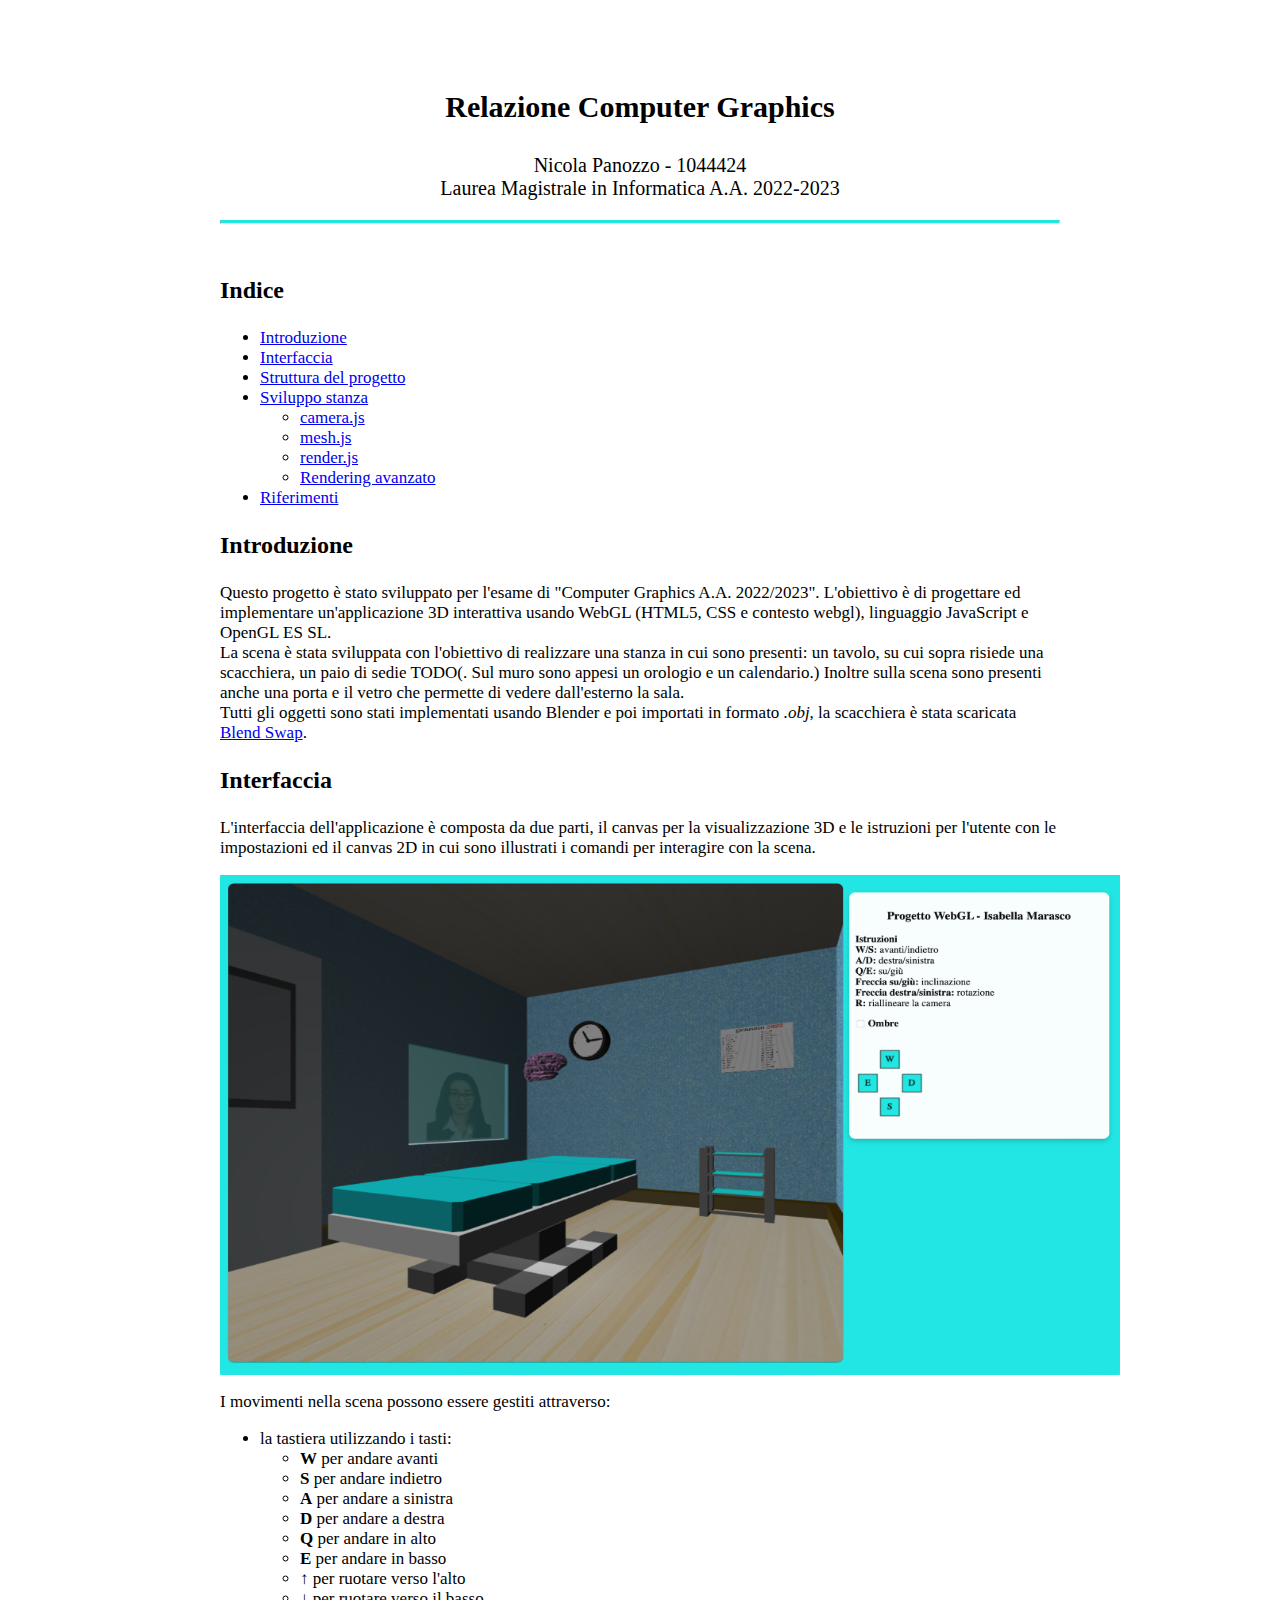
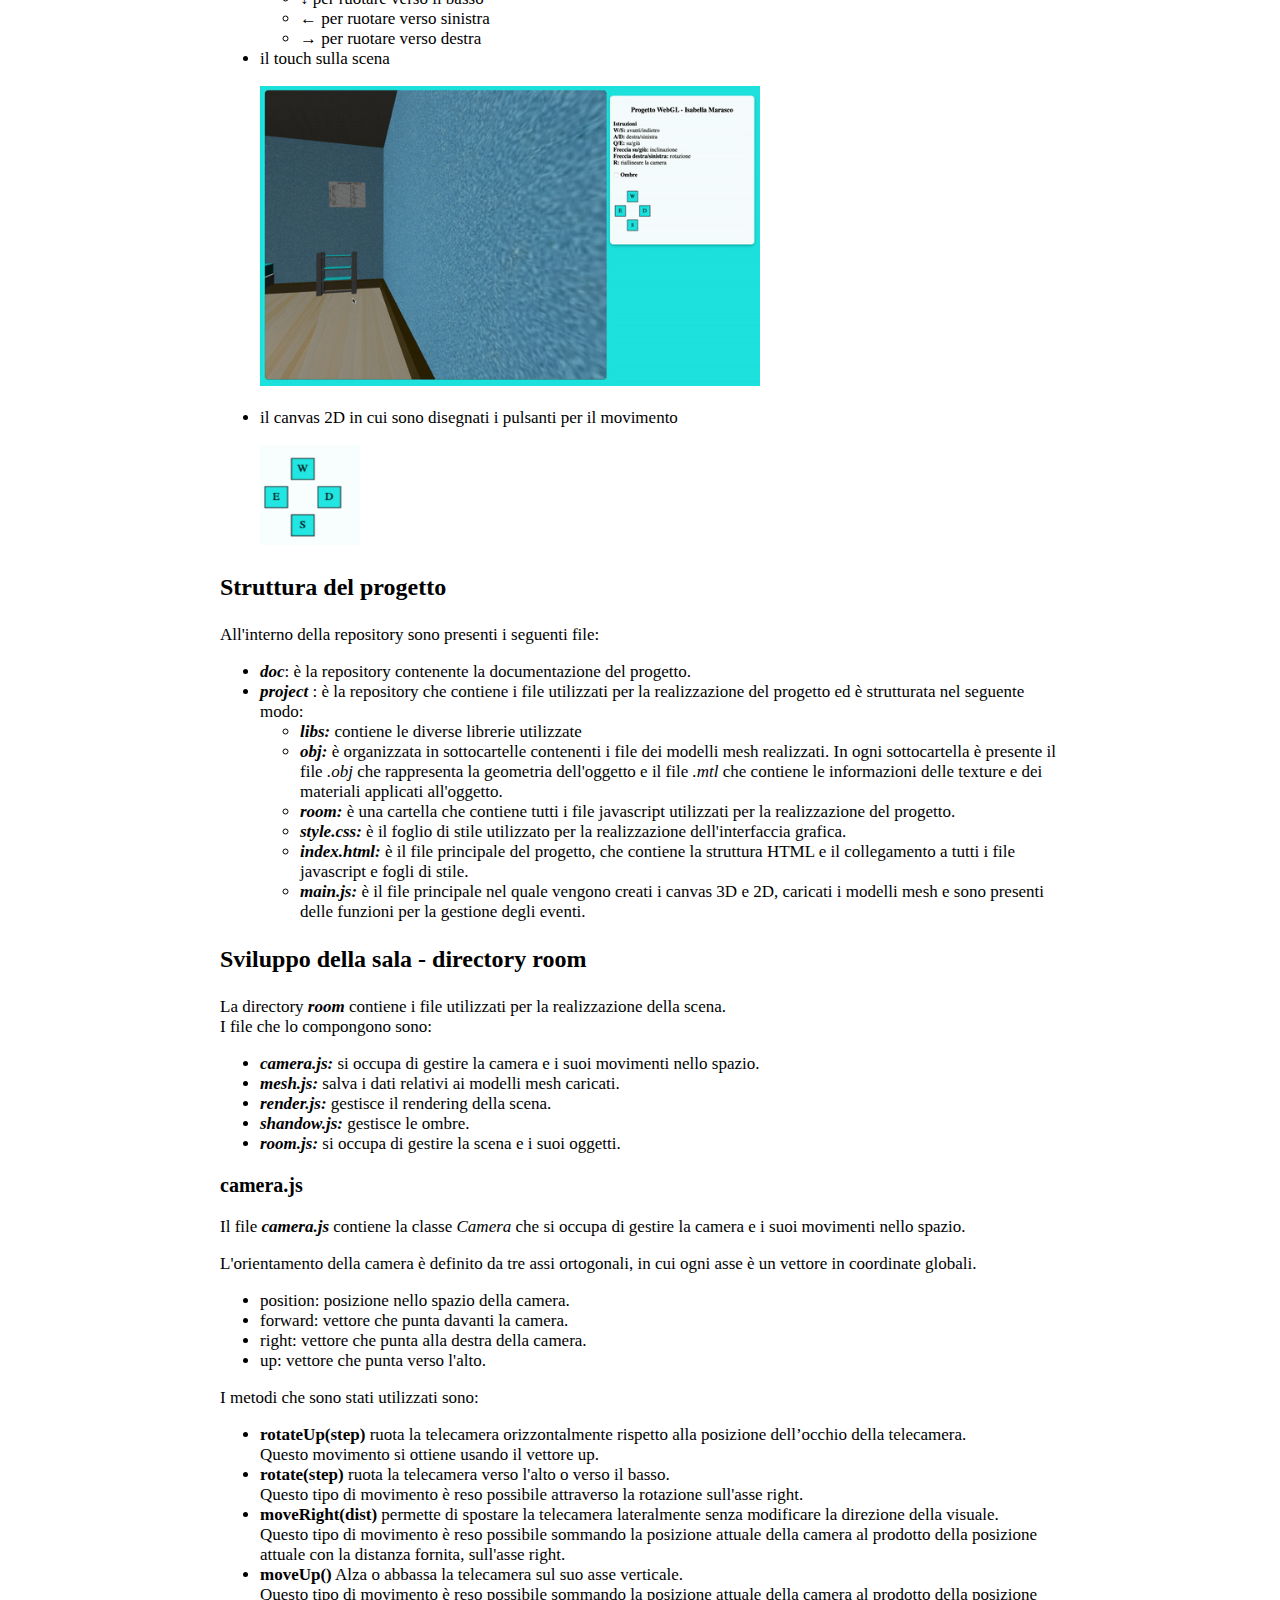
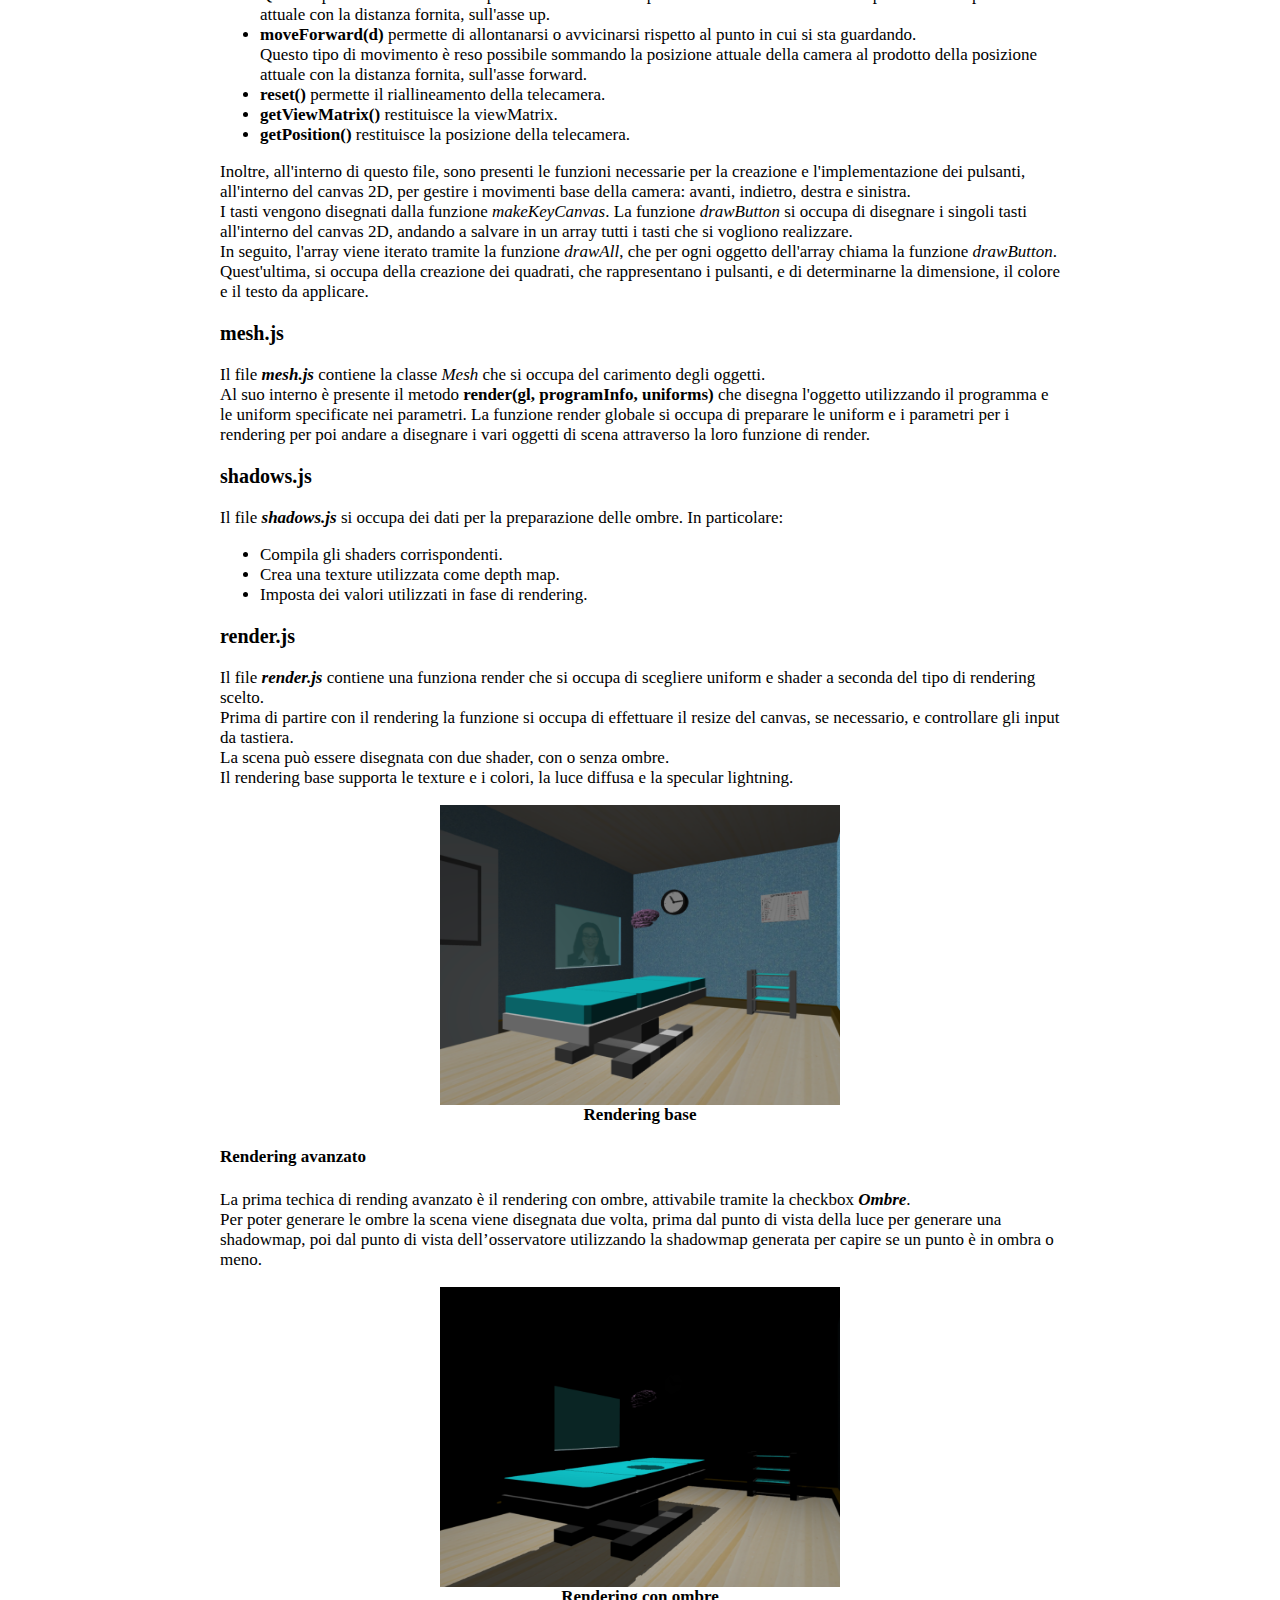
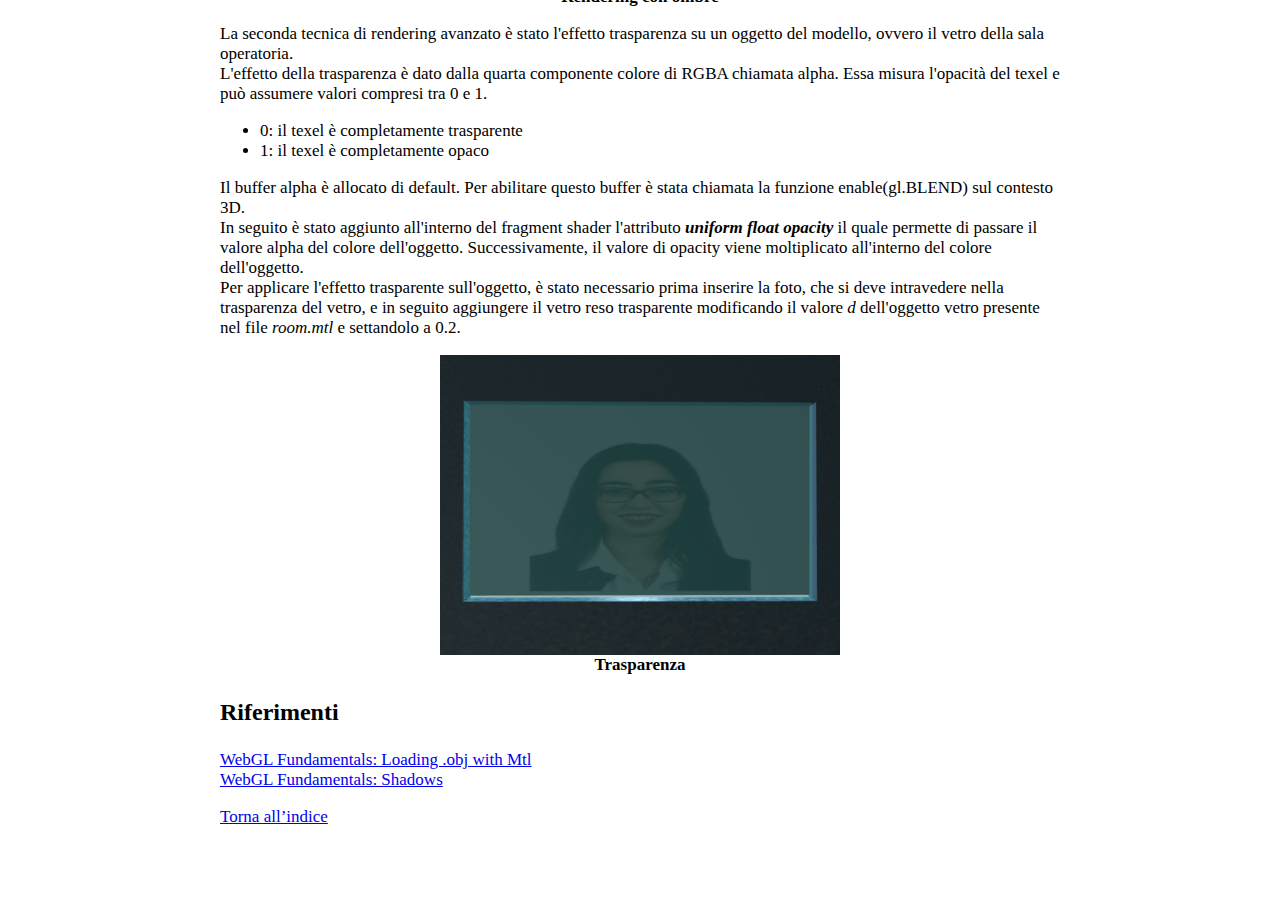
==== doc/report.html @ 311d8274 "intial commit" ====
<!DOCTYPE html> 
<html>
<head>
<meta http-equiv="Content-Type" content="text/html; charset=UTF-8">
<meta name="author" content="Nicola Panozzo" />
<link rel="stylesheet" type="text/css" href="style.css">
<title>Relazione Computer Graphics</title>
</head>
<body>  
    <p class="title">Relazione Computer Graphics</p>
    <p class="subtitle">Nicola Panozzo - 1044424 <br>
    Laurea Magistrale in Informatica A.A. 2022-2023</p>
    <hr class="solid">
    <br>
    <div>
        <p class="subsection" id="indice">Indice </p>
        <ul>
            <li><a href="#introduzione">Introduzione</a></li>
            <li> <a href="#interfaccia">Interfaccia</a></li>
            <li><a href="#struttura">Struttura del progetto</a></li>
            <li><a href="#room">Sviluppo stanza</a></li>
            <ul>
                <li><a href="#camera">camera.js </a></li>
                <li><a href="#mesh">mesh.js </a></li>
                <li><a href="#render">render.js </a></li>
                <li><a href="#rendering_avanzato">Rendering avanzato </a></li>
            </ul>
            <li><a href="#riferimenti">Riferimenti</a></li>

    </div>

    <div> 
        <p class="subsection" id="introduzione"></a>Introduzione </p>
        Questo progetto è stato sviluppato per l'esame di "Computer Graphics A.A. 2022/2023". L'obiettivo è di progettare ed implementare un'applicazione 3D interattiva usando WebGL (HTML5, CSS e contesto webgl), linguaggio JavaScript e OpenGL ES SL. <br>
        La scena è stata sviluppata con l'obiettivo di realizzare una stanza in cui sono presenti: un tavolo, su cui sopra risiede una scacchiera, un paio di sedie TODO(. Sul muro sono appesi un orologio e un calendario.) Inoltre sulla scena sono presenti anche una porta e il vetro che permette di vedere dall'esterno la sala. <br>
        Tutti gli oggetti sono stati implementati usando Blender e poi importati in formato <i>.obj</i>, la scacchiera è stata scaricata <a href="https://blendswap.com/blend/25529">Blend Swap</a>.<br>

        <p class="subsection" id="interfaccia">Interfaccia</p>
        L'interfaccia dell'applicazione è composta da due parti, il canvas per la visualizzazione 3D e le istruzioni per l'utente con le impostazioni ed il canvas 2D in cui sono illustrati i comandi per interagire con la scena. <br>

        <p><img src="img/interfaccia.png" alt="interfaccia" class="img" style="width:900px;height:500px;"></p>

        I movimenti nella scena possono essere gestiti attraverso: 
        <ul>
        <li> la tastiera utilizzando i tasti:
            <ul>
                <li><b>W</b> per andare avanti </li>
                <li> <b>S</b> per andare indietro </li>
                <li> <b>A</b> per andare a sinistra </li>
                <li> <b>D</b> per andare a destra </li>
                <li> <b>Q</b> per andare in alto </li>
                <li> <b>E</b> per andare in basso </li>
                <li> <b>↑</b> per ruotare verso l'alto </li>
                <li> <b>↓</b> per ruotare verso il basso</li>
                <li><b>←</b> per ruotare verso sinistra </li>
                <li> <b>→</b> per ruotare verso destra </li>
            </ul>
        </li>
        <li> il touch sulla scena</li>
        <p><img src="img/movimenti_touch.gif" alt="touch"  style="width:500px;height:300px;"></p>
        <li> il canvas 2D in cui sono disegnati i pulsanti per il movimento</li>
        <p><img src="img/canvas2d.png" alt="canvas2d"  style="width:100px;height:100px;"></p>
    </ul>
        <p class="subsection" id = "struttura"> Struttura del progetto </p>
        <p> All'interno della repository sono presenti i seguenti file:
        <ul>
            <li> <b> <i>doc</i></b>: è la repository contenente la documentazione del progetto. </li>
            <li> <b> <i>project</i> </b>: è la repository che contiene i file utilizzati per la realizzazione del progetto ed è strutturata nel seguente modo: 
                <ul>
                    <li> <b> <i>libs: </i> </b> contiene le diverse librerie utilizzate </li>
                    <li> <b> <i>obj: </i> </b> è organizzata in sottocartelle contenenti i file dei modelli mesh realizzati. In ogni sottocartella è presente il file <i>.obj</i> che rappresenta la geometria dell'oggetto e il file <i>.mtl</i> che contiene le informazioni delle texture e dei materiali applicati all'oggetto.</li>
                    <li> <b> <i>room:</i></b> è una cartella che contiene tutti i file javascript utilizzati per la realizzazione del progetto.</li>
                    <li> <b> <i>style.css:</i> </b> è il foglio di stile utilizzato per la realizzazione dell'interfaccia grafica. </li>
                    <li> <b> <i>index.html:</i> </b> è il file principale del progetto, che contiene la struttura HTML e il collegamento a tutti i file javascript e fogli di stile. </li>
                    <li> <b><i> main.js:</i></b> è il file principale nel quale vengono creati i canvas 3D e 2D, caricati i modelli mesh e sono presenti delle funzioni per la gestione degli eventi.</li>
                </ul>
            </li>
            </ul>
        </p>

        
        <p class="subsection" id ="room"></a>Sviluppo della sala - directory room </p>
        La directory <i> <b> room</b></i> contiene i file utilizzati per la realizzazione della scena.<br> 
        I file che lo compongono sono: 
        <ul>
        <li> <i><b>camera.js:</b></i> si occupa di gestire la camera e i suoi movimenti nello spazio. </li>
        <li> <i><b>mesh.js:</b></i> salva i dati relativi ai modelli mesh caricati.</li>
        <li> <i><b>render.js:</b></i> gestisce il rendering della scena.</li>
        <li> <i><b>shandow.js:</b></i> gestisce le ombre. </li>
        <li> <i><b>room.js:</b></i> si occupa di gestire la scena e i suoi oggetti. </li>
        
    </ul>

    <p class="subsubsection" id="camera"> camera.js</p>
    <p> Il file <i><b>camera.js</b></i> contiene la classe <i>Camera</i> che si occupa di gestire la camera e i suoi movimenti nello spazio. </p> 
    L'orientamento della camera è definito da tre assi ortogonali, in cui ogni asse è un vettore in coordinate globali. <br>
   <ul>
        <li>position: posizione nello spazio della camera.</li>
        <li>forward: vettore che punta davanti la camera.</li>
        <li>right: vettore che punta alla destra della camera.</li>
        <li>up: vettore che punta verso l'alto.</li>
   </ul>
   
   I metodi che sono stati utilizzati sono: <br>
   <ul>
   <li><b> rotateUp(step) </b>ruota la telecamera orizzontalmente rispetto alla posizione dell’occhio della telecamera.<br>Questo movimento si ottiene usando il vettore up.</li>
   <li><b>rotate(step)</b> ruota la telecamera verso l'alto o verso il basso.<br> Questo tipo di movimento è reso possibile attraverso la rotazione sull'asse right.</li>
   <li><b> moveRight(dist)</b> permette di spostare la telecamera lateralmente senza modificare la direzione della visuale. <br>
   Questo tipo di movimento è reso possibile sommando la posizione attuale della camera al prodotto della posizione attuale con la distanza fornita, sull'asse right.</li>
   <li><b> moveUp()</b> Alza o abbassa la telecamera sul suo asse verticale.<br>
   Questo tipo di movimento è reso possibile sommando la posizione attuale della camera al prodotto della posizione attuale con la distanza fornita, sull'asse up.</li>
   <li><b>moveForward(d)</b> permette di allontanarsi o avvicinarsi rispetto al punto in cui si sta guardando. <br>
   Questo tipo di movimento è reso possibile sommando la posizione attuale della camera al prodotto della posizione attuale con la distanza fornita, sull'asse forward.</li>
   <li><b>reset()</b> permette il riallineamento della telecamera.</li>
   <li><b>getViewMatrix()</b> restituisce la viewMatrix.</li>
   <li><b>getPosition()</b> restituisce la posizione della telecamera.</li>
   </ul>


   Inoltre, all'interno di questo file, sono presenti le funzioni necessarie per la creazione e l'implementazione dei pulsanti, all'interno del canvas 2D, per gestire i movimenti base della camera: avanti, indietro, destra e sinistra. <br>
   I tasti vengono disegnati dalla funzione <i>makeKeyCanvas</i>.
   La funzione <i>drawButton</i> si occupa di disegnare i singoli tasti all'interno del canvas 2D, andando a salvare in un array tutti i tasti che si vogliono realizzare. <br>
   In seguito, l'array viene iterato tramite la funzione <i>drawAll</i>, che per ogni oggetto dell'array chiama la funzione <i>drawButton</i>. Quest'ultima, si occupa della creazione dei quadrati, che rappresentano i pulsanti, e di determinarne la  dimensione, il colore e il testo da applicare. <br>

   

   <p class="subsubsection" id="mesh"> mesh.js</p>
    Il file <i><b>mesh.js</b></i> contiene la classe <i>Mesh</i> che si occupa del carimento degli oggetti. <br>
    Al suo interno è presente il metodo <b>render(gl, programInfo, uniforms)</b> che disegna l'oggetto utilizzando il programma e le uniform specificate nei parametri.
    La funzione render globale si occupa di preparare le uniform e i parametri per i rendering per poi andare a disegnare i vari oggetti di scena attraverso la loro funzione di render.

    <p class="subsubsection" id="shadows"> shadows.js</p>
    Il file <i><b>shadows.js</b></i> si occupa dei dati per la preparazione delle ombre. 
    In particolare:
    <ul>
        <li>Compila gli shaders corrispondenti. </li>
        <li>Crea una texture utilizzata come depth map.</li>
        <li>Imposta dei valori utilizzati in fase di rendering.</li>
    </ul>

    <p class="subsubsection" id="render"> render.js</p>
    Il file <i><b>render.js</b></i> contiene una funziona render che si occupa di scegliere uniform e shader a seconda del tipo di rendering scelto. <br>
    Prima di partire con il rendering la funzione si occupa di effettuare il resize del canvas, se necessario, e controllare gli input da tastiera. <br>
    La scena può essere disegnata con due shader, con o senza ombre. <br>
    Il rendering base supporta le texture e i colori, la luce diffusa e la specular lightning. <br>
    <p class="img"><img src="img/rendering_base.png" alt="rendering_base" style="width:400px;height:300px;" class="img"> <b>Rendering base</b></p>

    <h4 id="rendering_avanzato">Rendering avanzato </h4>
    La prima techica di rending avanzato è il rendering con ombre, attivabile tramite la checkbox <i><b>Ombre</b></i>. <br>
    Per poter generare le ombre la scena viene disegnata due volta, prima dal punto di vista della luce per generare una shadowmap, poi dal punto di vista dell’osservatore utilizzando la shadowmap generata per capire se un punto è in ombra o meno.
    <br>
    <p class="img"><img src="img/rendering_ombre.png" alt="rendering_base" style="width:400px;height:300px;" class="img"> <b>Rendering con ombre</b></p>

    La seconda tecnica di rendering avanzato è stato l'effetto trasparenza su un oggetto del modello, ovvero il vetro della sala operatoria. <br>
    L'effetto della trasparenza è dato dalla quarta componente colore di RGBA chiamata alpha. Essa misura l'opacità del texel e può assumere valori compresi tra 0 e 1.
    <ul>
    <li>0: il texel è completamente trasparente</li>
    <li>1: il texel è completamente opaco</li>
    </ul>
    Il buffer alpha è allocato di default. Per abilitare questo buffer è stata chiamata la funzione enable(gl.BLEND) sul contesto 3D. <br>
    In seguito è stato aggiunto all'interno del fragment shader l'attributo <i><b>uniform float opacity</b></i> il quale permette di passare il valore alpha del colore dell'oggetto. Successivamente, il valore di opacity viene moltiplicato all'interno del colore dell'oggetto. <br>
    Per applicare l'effetto trasparente sull'oggetto, è stato necessario prima inserire la foto, che si deve intravedere nella trasparenza del vetro, e in seguito aggiungere il vetro reso trasparente modificando il valore <i>d</i> dell'oggetto vetro presente nel file <i>room.mtl</i> e settandolo a 0.2.

    <p class="img"><img src="img/trasparenza.png" alt="trasparenza" style="width:400px;height:300px;" class="img"> <b>Trasparenza</b></p>
  
<p class="subsection" id="riferimenti"></a>Riferimenti </p>
<a href="https://webglfundamentals.org/webgl/lessons/webgl-load-obj-w-mtl.html">WebGL Fundamentals: Loading .obj with Mtl</a>
<br>
<a href="https://webglfundamentals.org/webgl/lessons/webgl-shadows.html">WebGL Fundamentals: Shadows</a>

<p><a href="#indice">Torna all’indice</a></p>

</div>
</body>

</html>
---- doc/style.css ----
/* title css center and h1 */
body{
    margin-top: 90px;
    margin-bottom: 90px;
    margin-right: 220px;
    margin-left: 220px;
    font-size: 17px;
}

.title{
    text-align: center;
    font-size: 30px;
    font-weight: bold;
}

.subtitle{
    text-align: center;
    font-size: 20px;
}

.subsection{
    text-align:left;
    font-size: 24px;
    font-weight: bold;
}

.subsubsection{
    text-align:left;
    font-size: 20px;
    font-weight: bold;
}

hr.solid {
    border-top: 3px solid #21e6e3;
  }

.img{
    margin-left: auto;
    margin-right: auto;
    display: block;
    text-align: center;
}
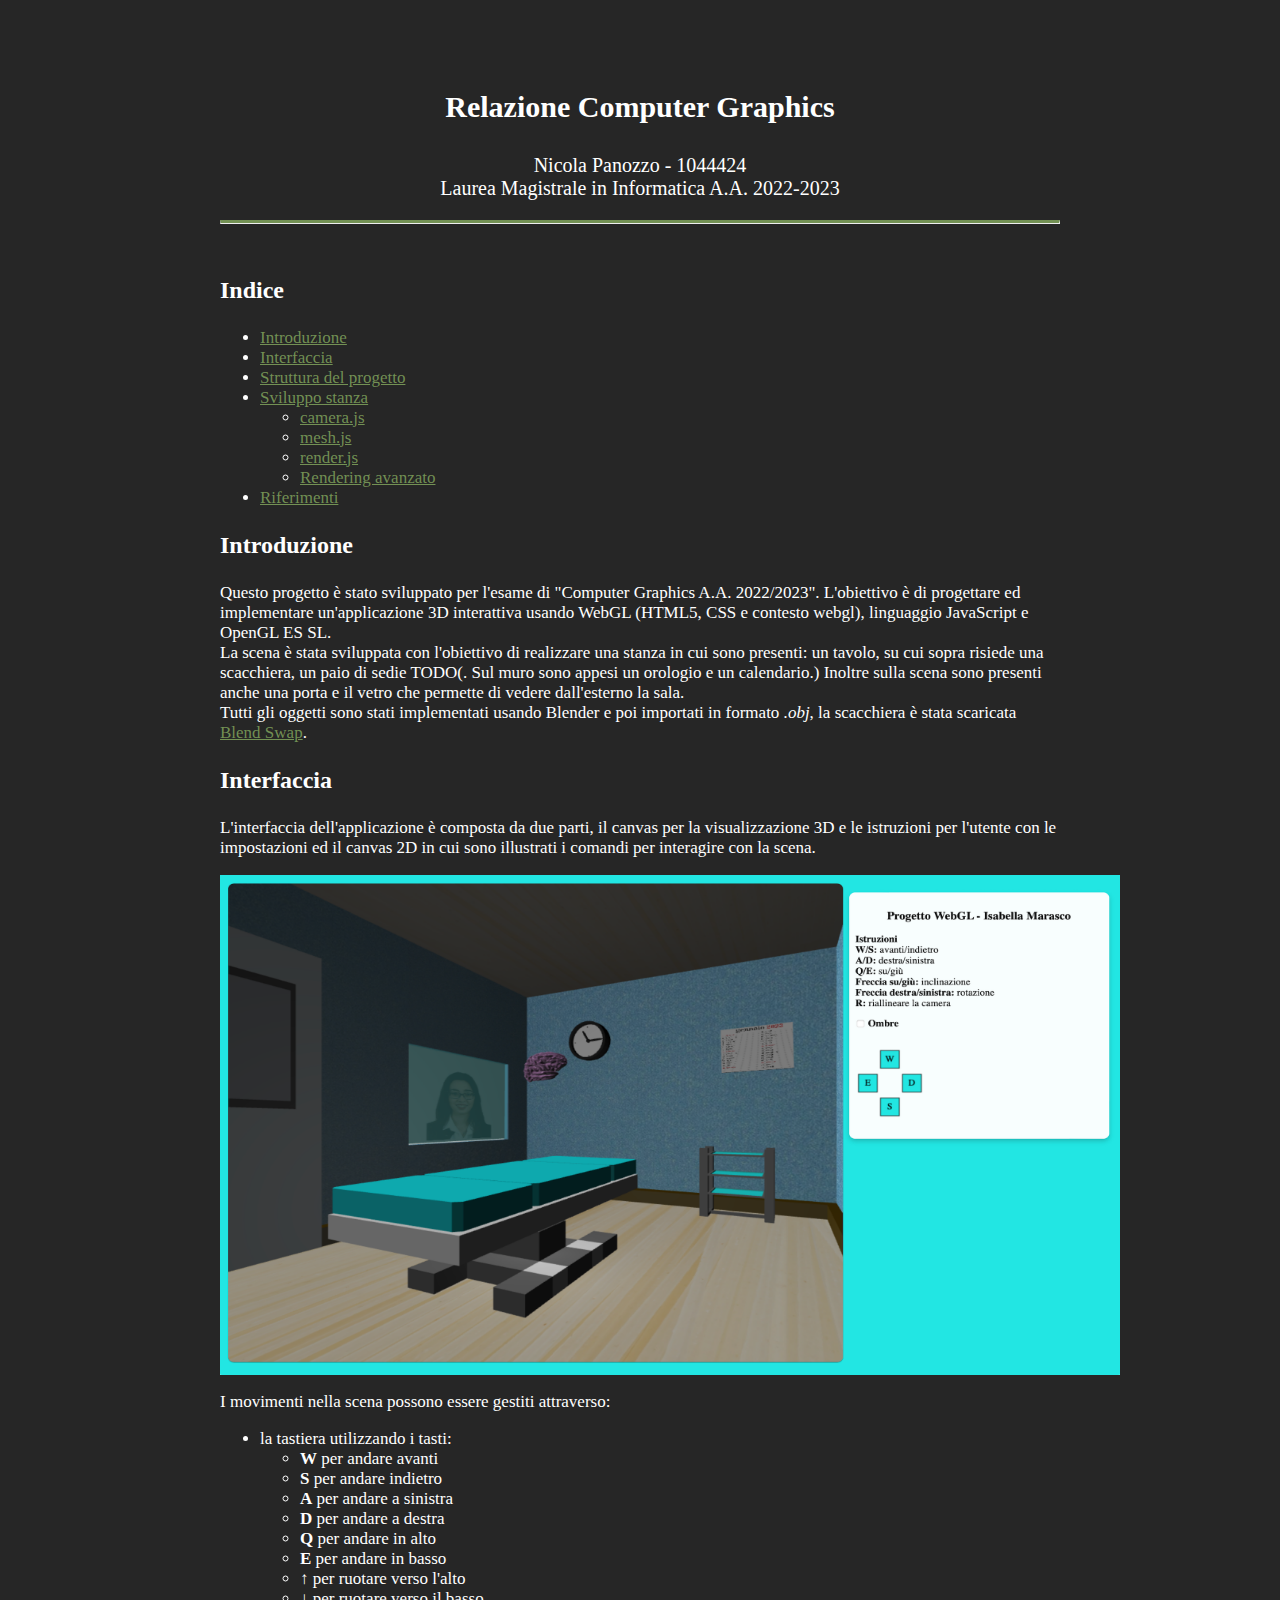
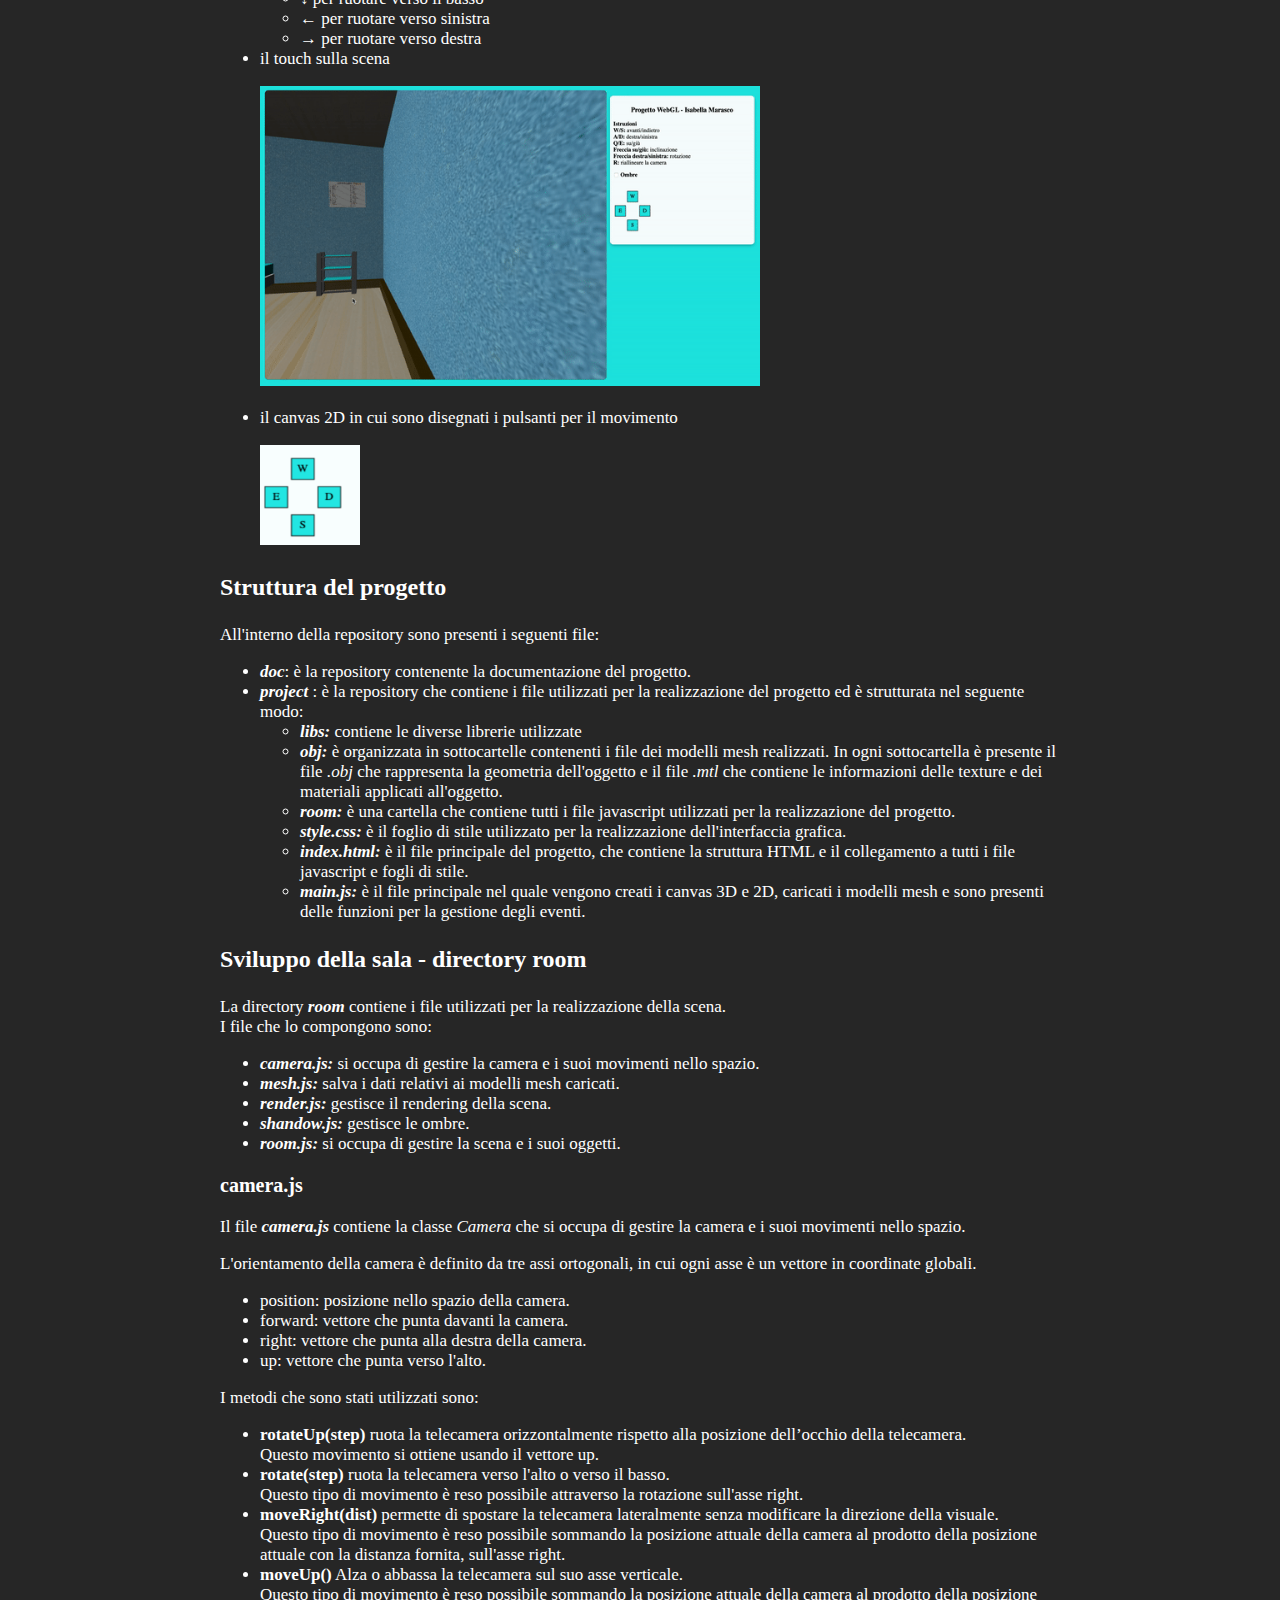
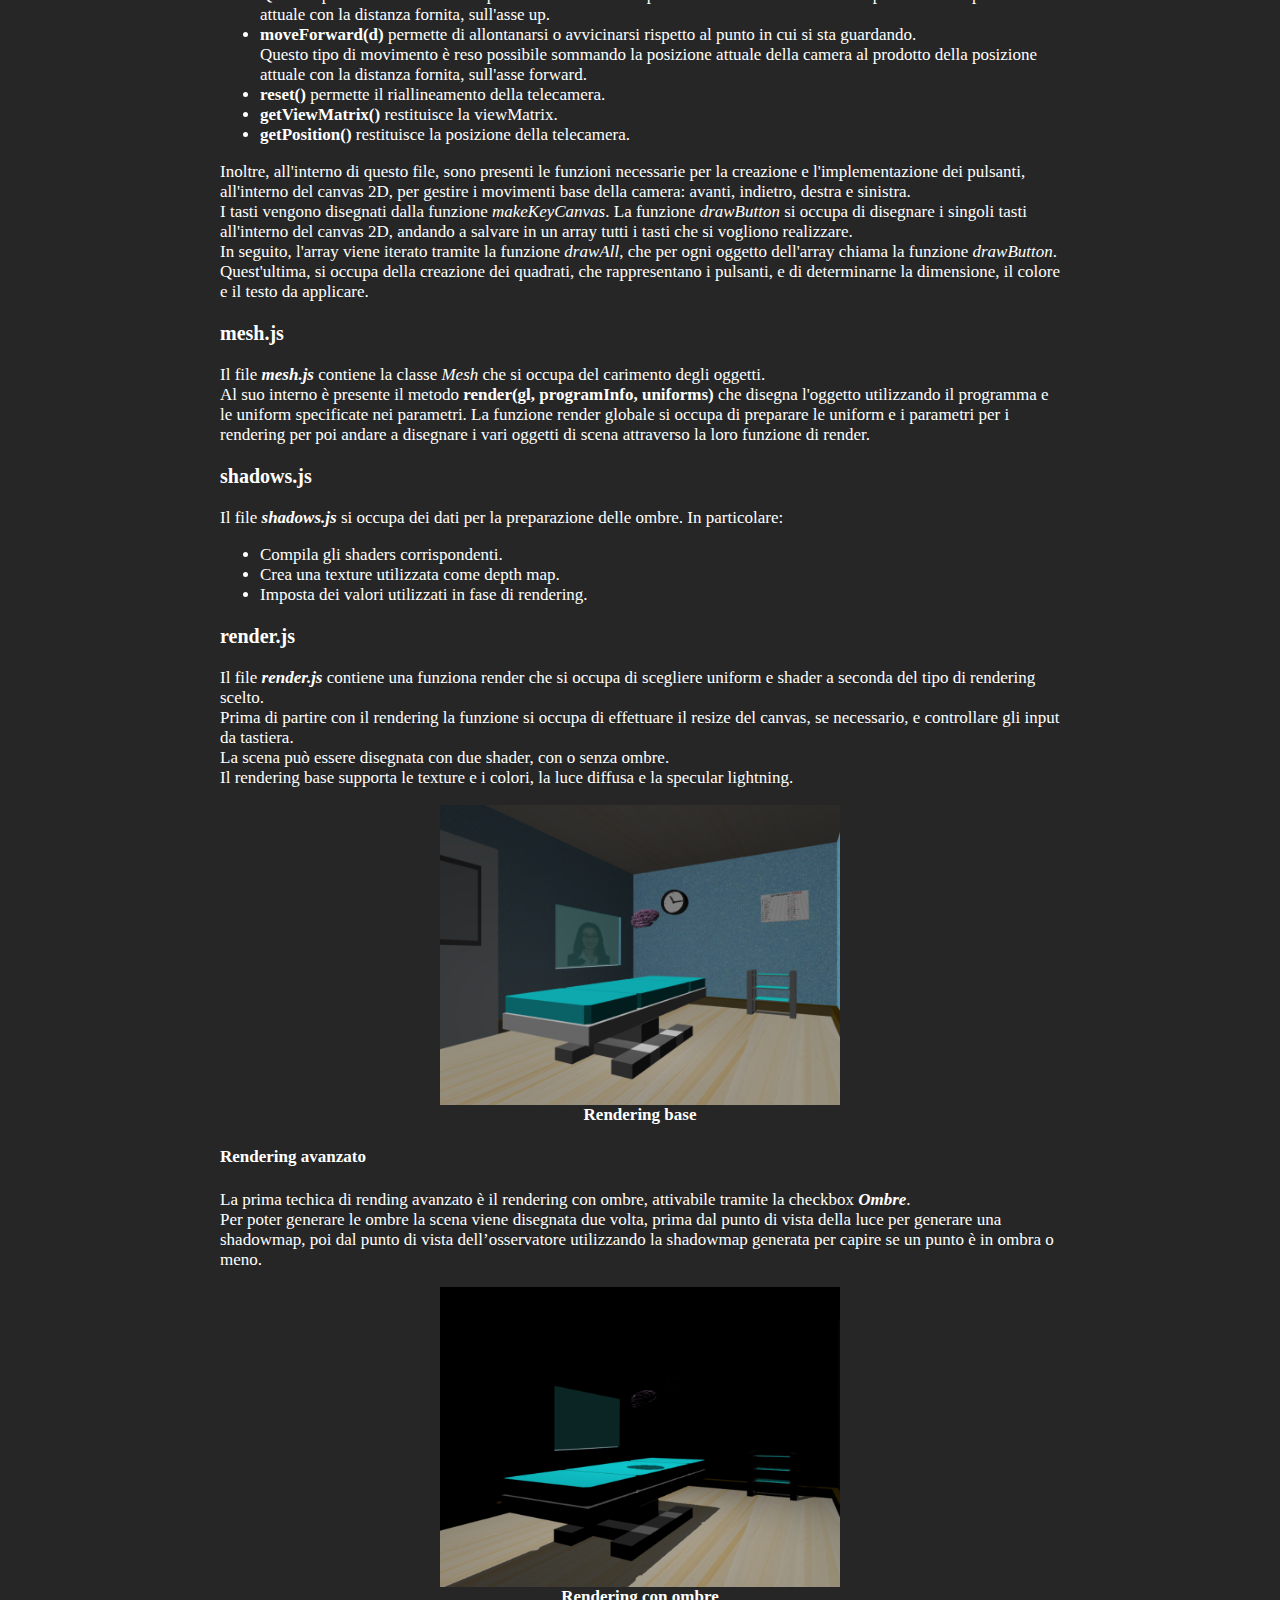
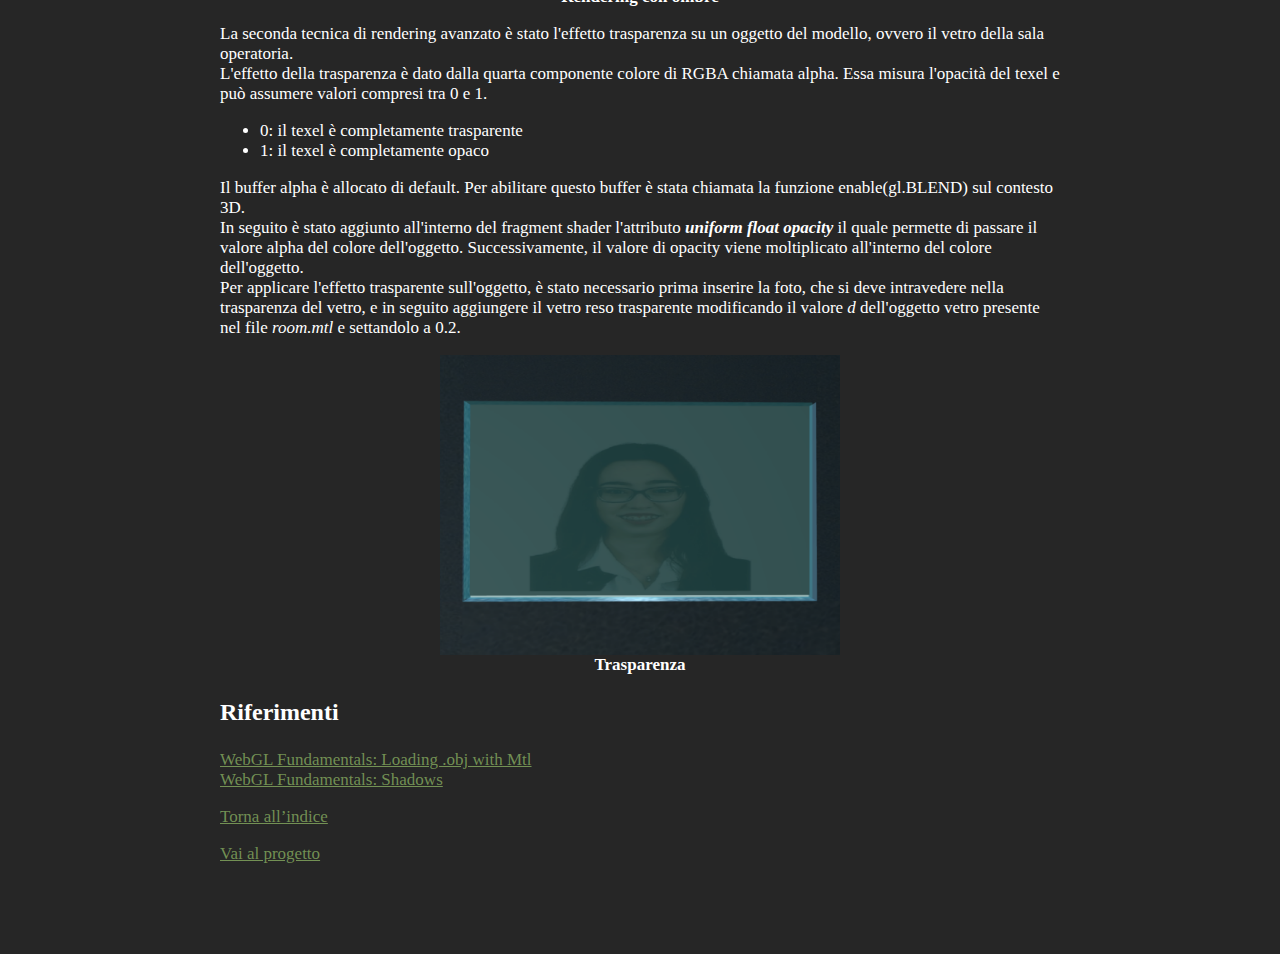
==== commit 07a0221b: "add my elements, different shadows" ====
--- a/doc/report.html
+++ b/doc/report.html
@@ -170,6 +170,8 @@
 
 <p><a href="#indice">Torna all’indice</a></p>
 
+<p><a href="../project/index.html">Vai al progetto</a></p>
+
 </div>
 </body>
 
--- a/doc/style.css
+++ b/doc/style.css
@@ -5,6 +5,8 @@
     margin-right: 220px;
     margin-left: 220px;
     font-size: 17px;
+    color: white;
+    background-color: rgb(38, 38, 38);
 }
 
 .title{
@@ -31,7 +33,7 @@
 }
 
 hr.solid {
-    border-top: 3px solid #21e6e3;
+    border-top: 3px solid rgba(119, 150, 86, 0.962);
   }
 
 .img{
@@ -40,3 +42,7 @@
     display: block;
     text-align: center;
 }
+
+a {
+    color: rgba(119, 150, 86, 0.962);
+}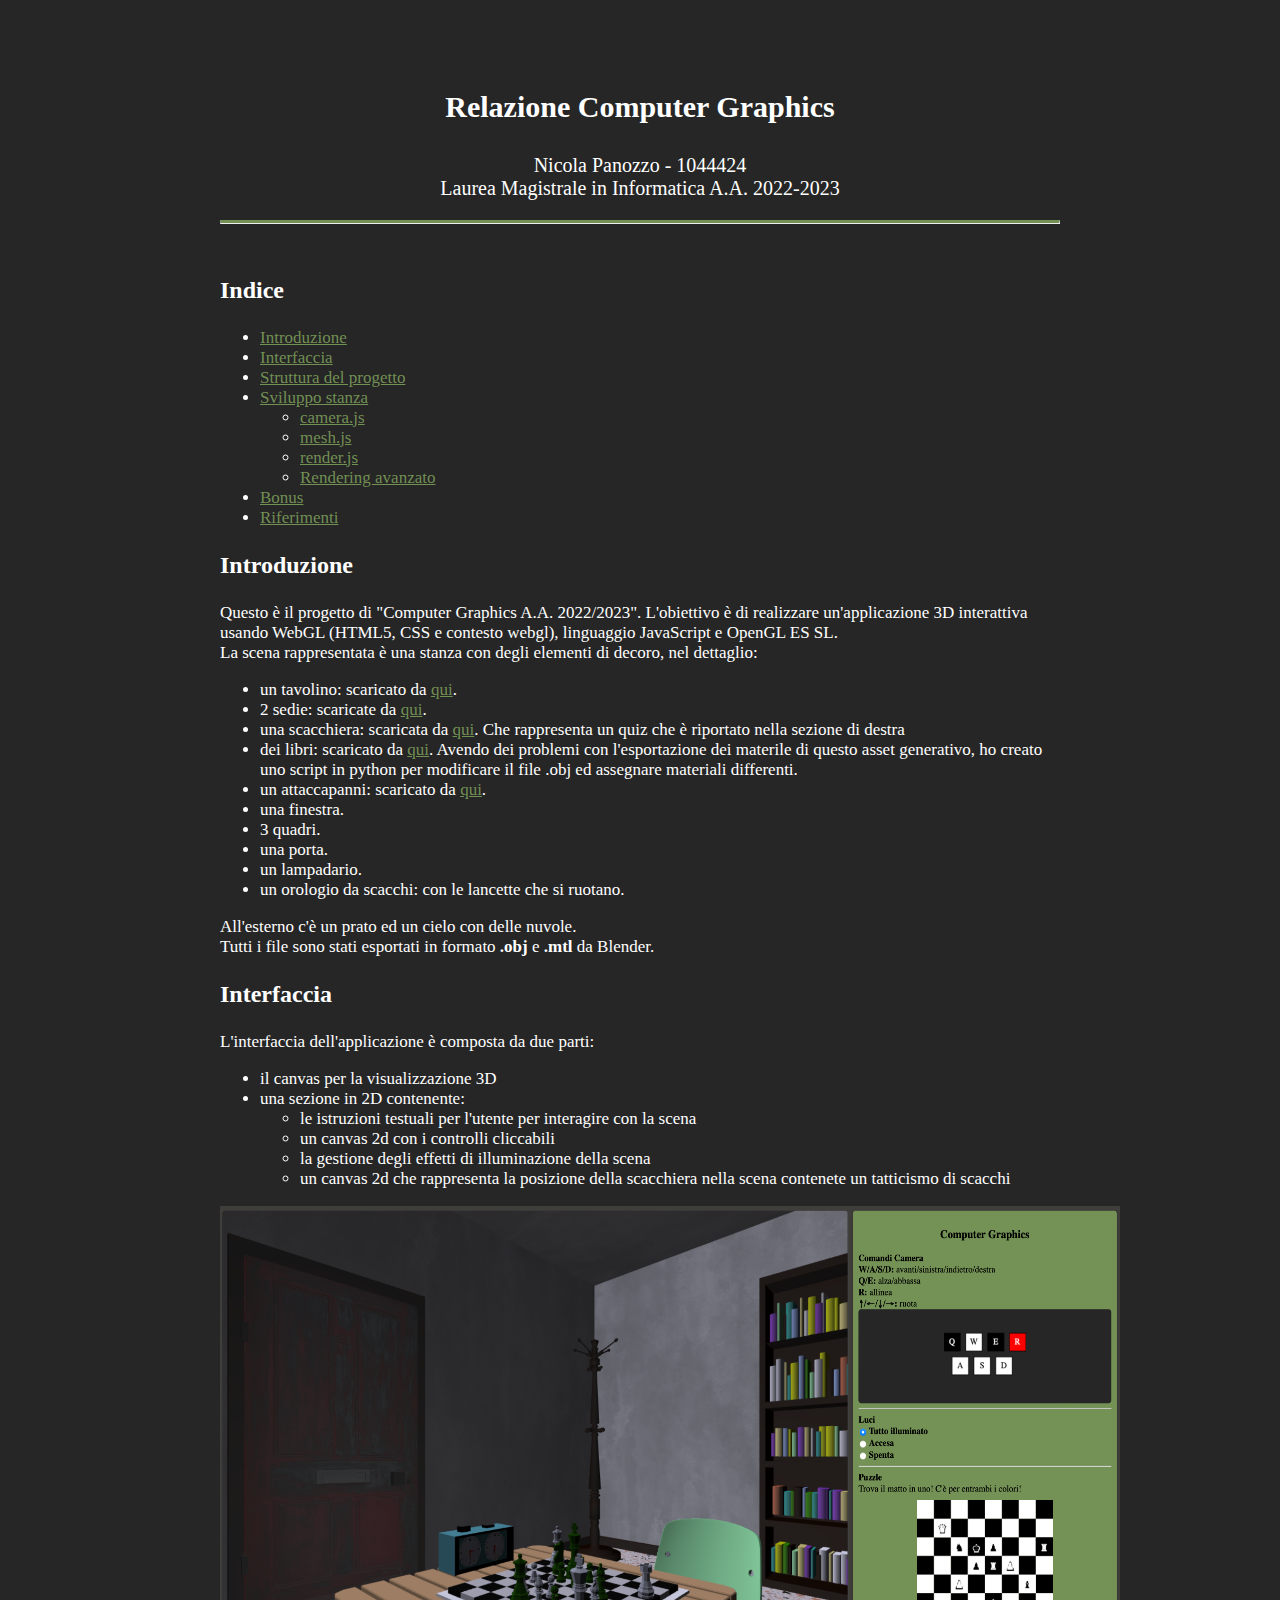
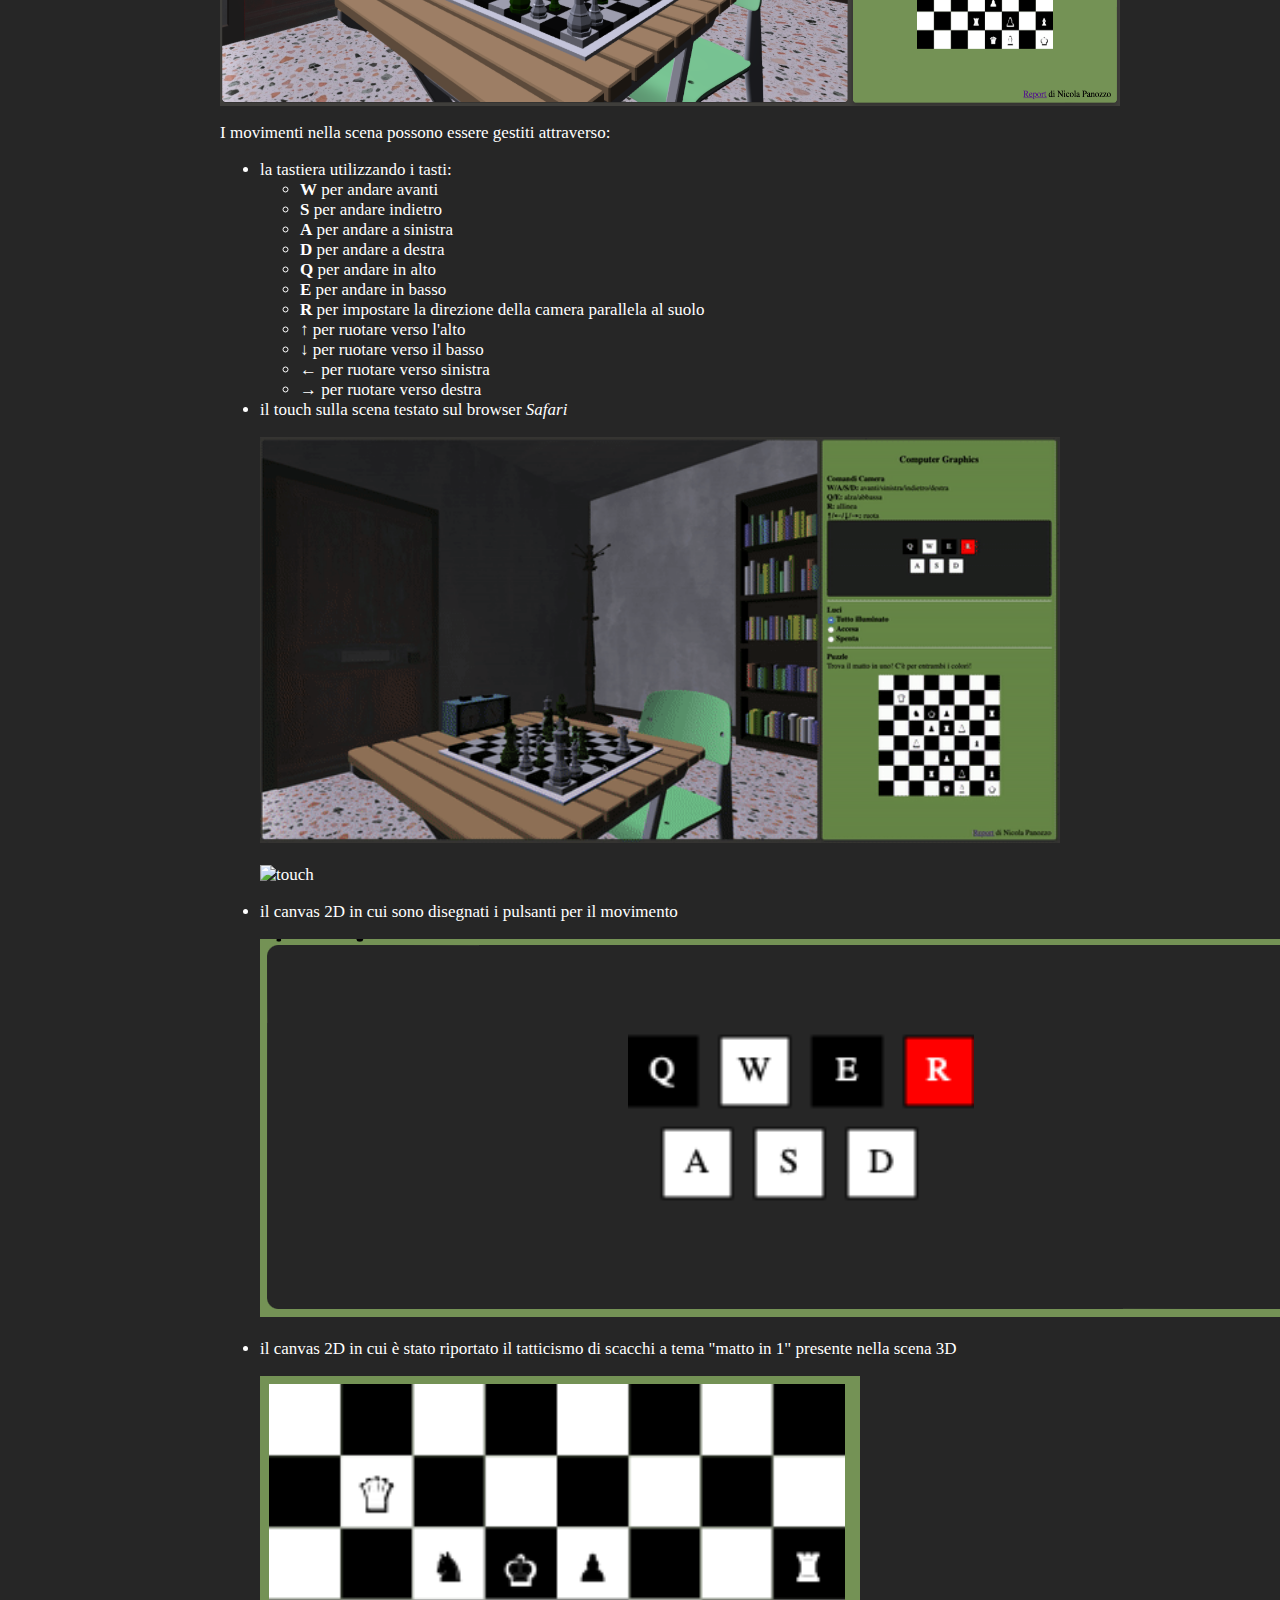
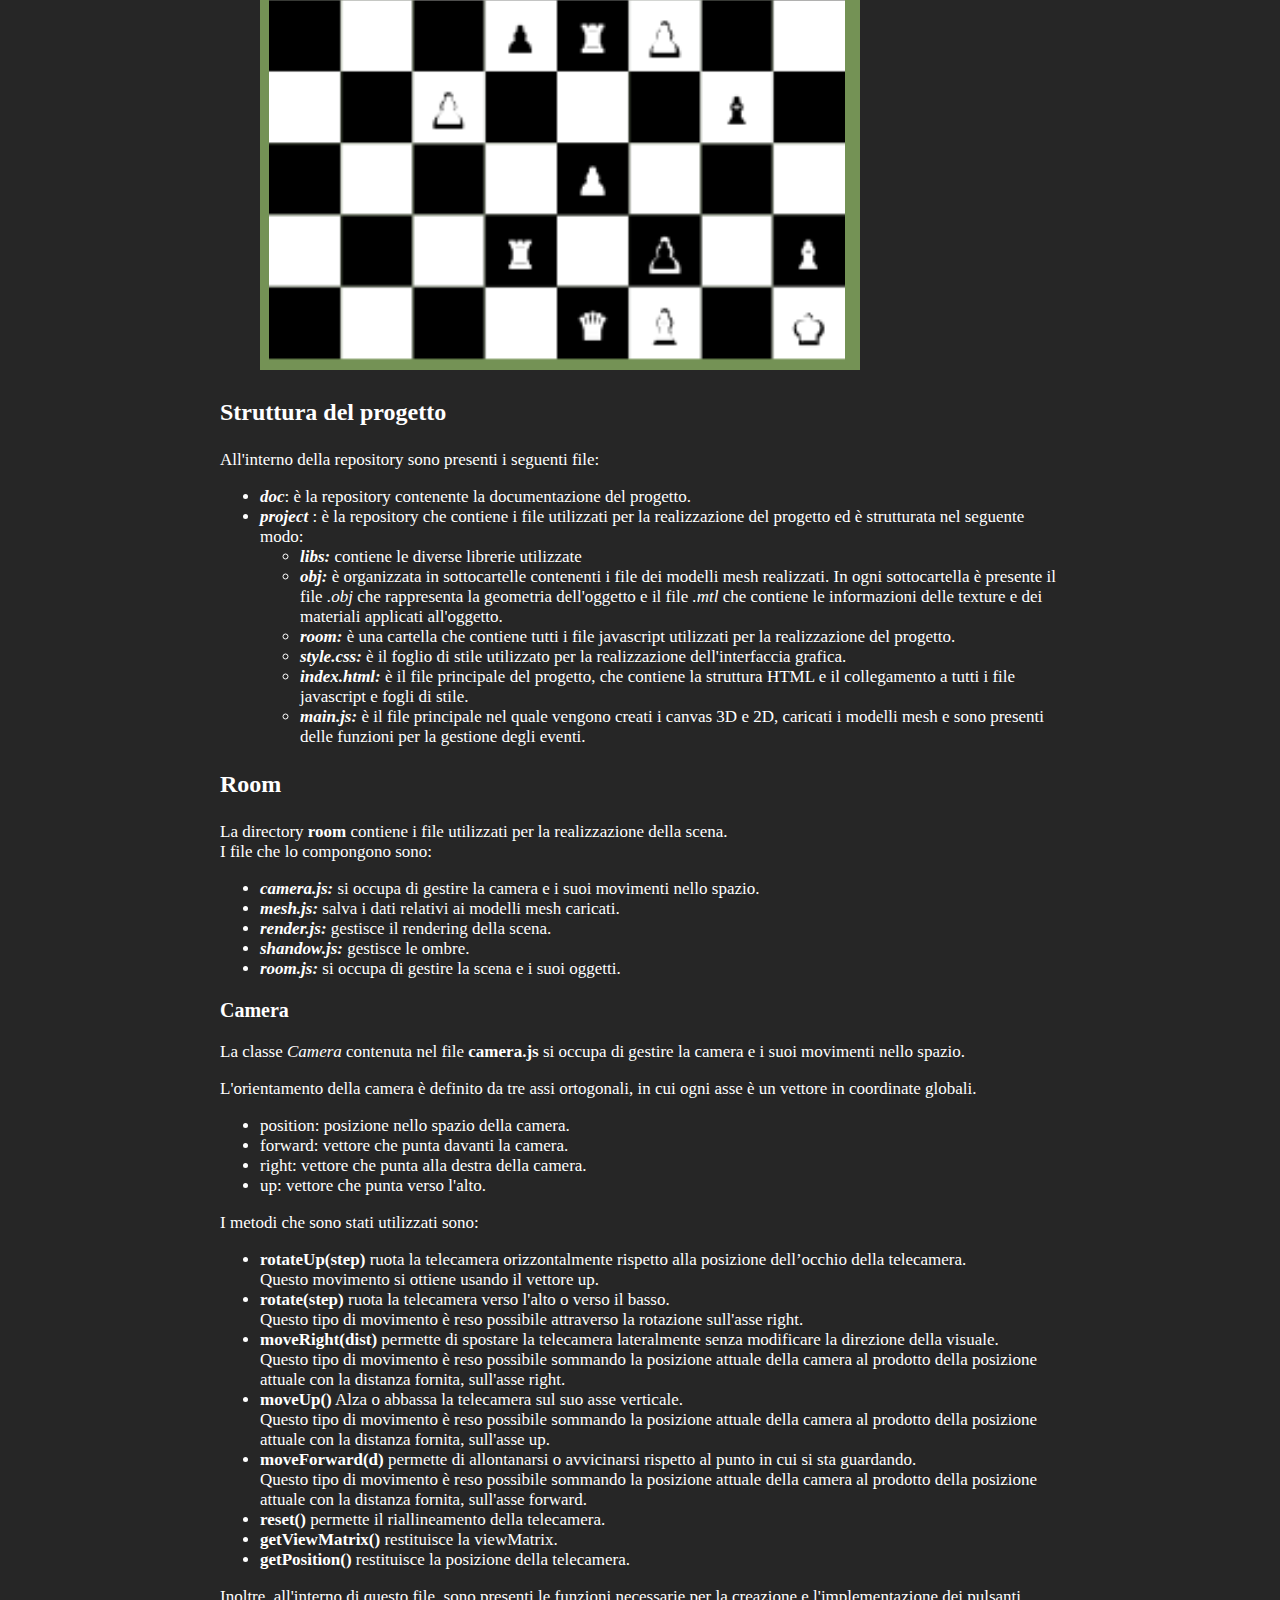
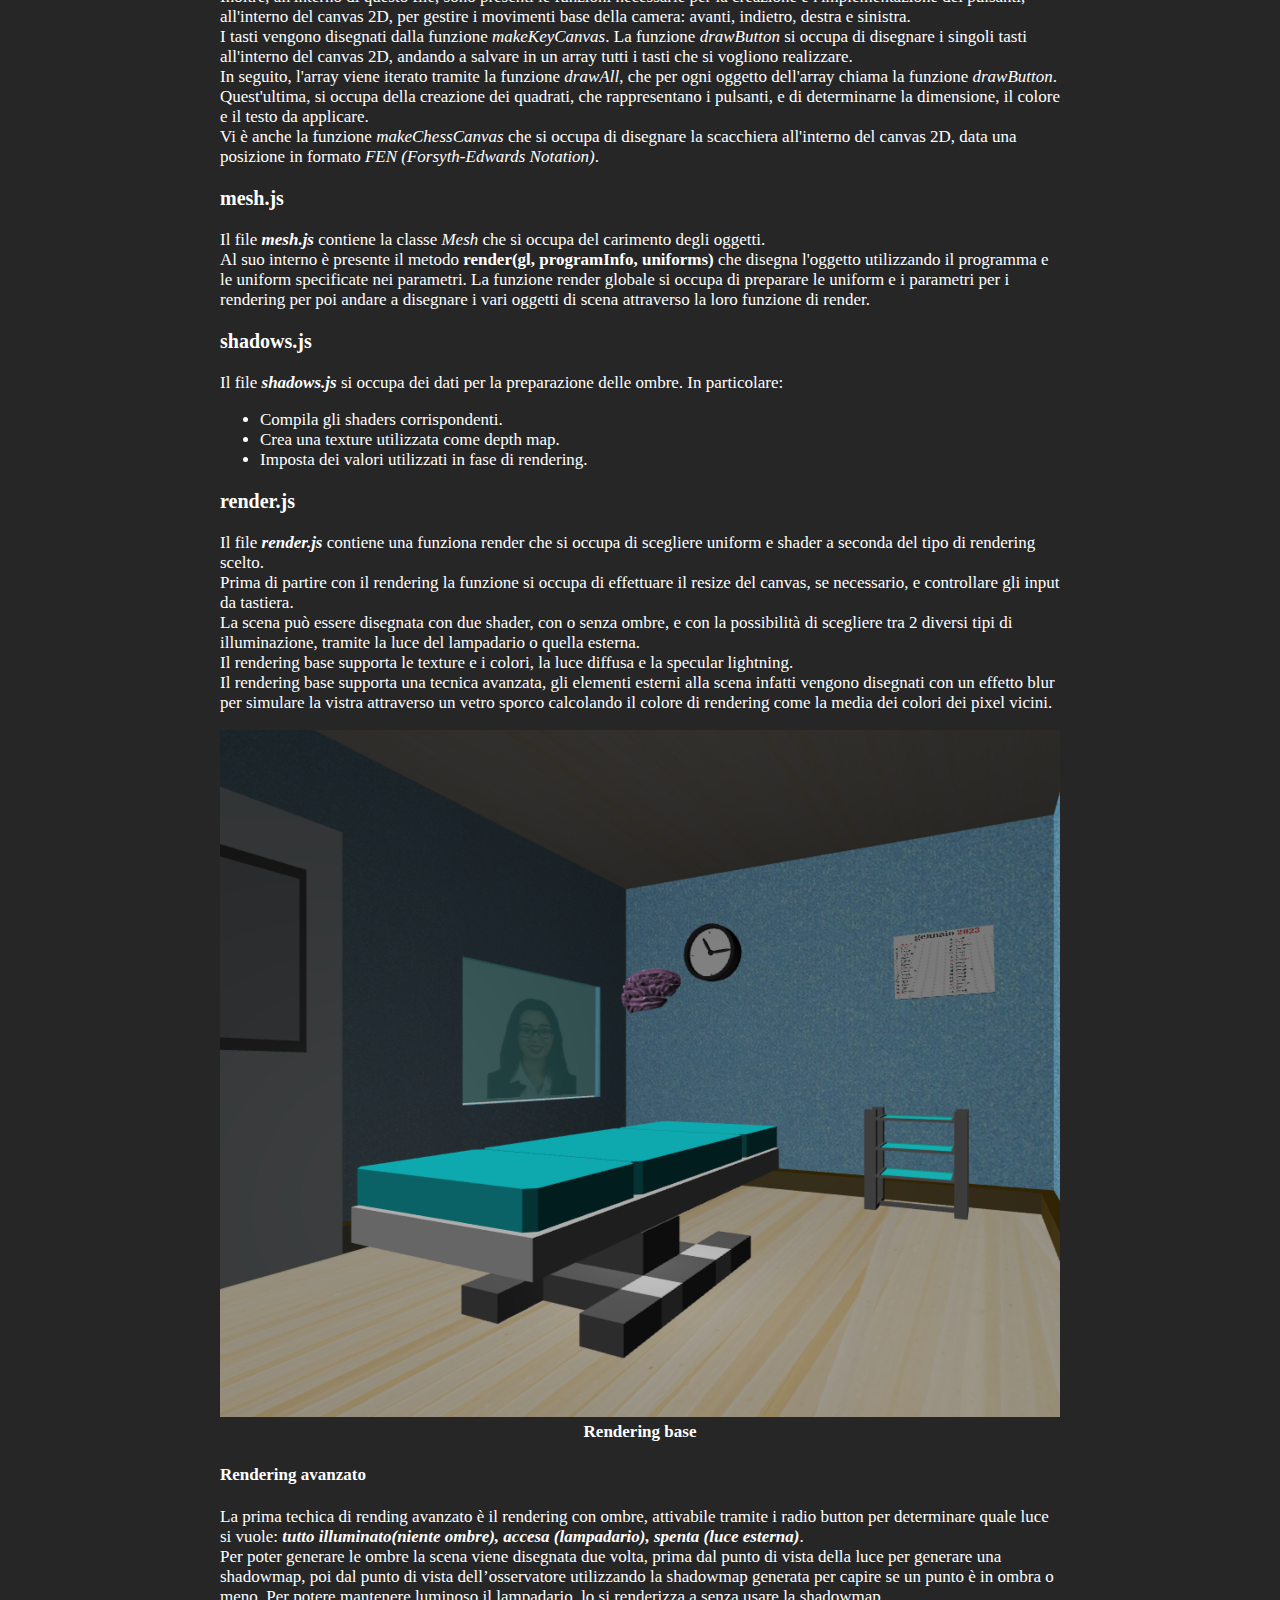
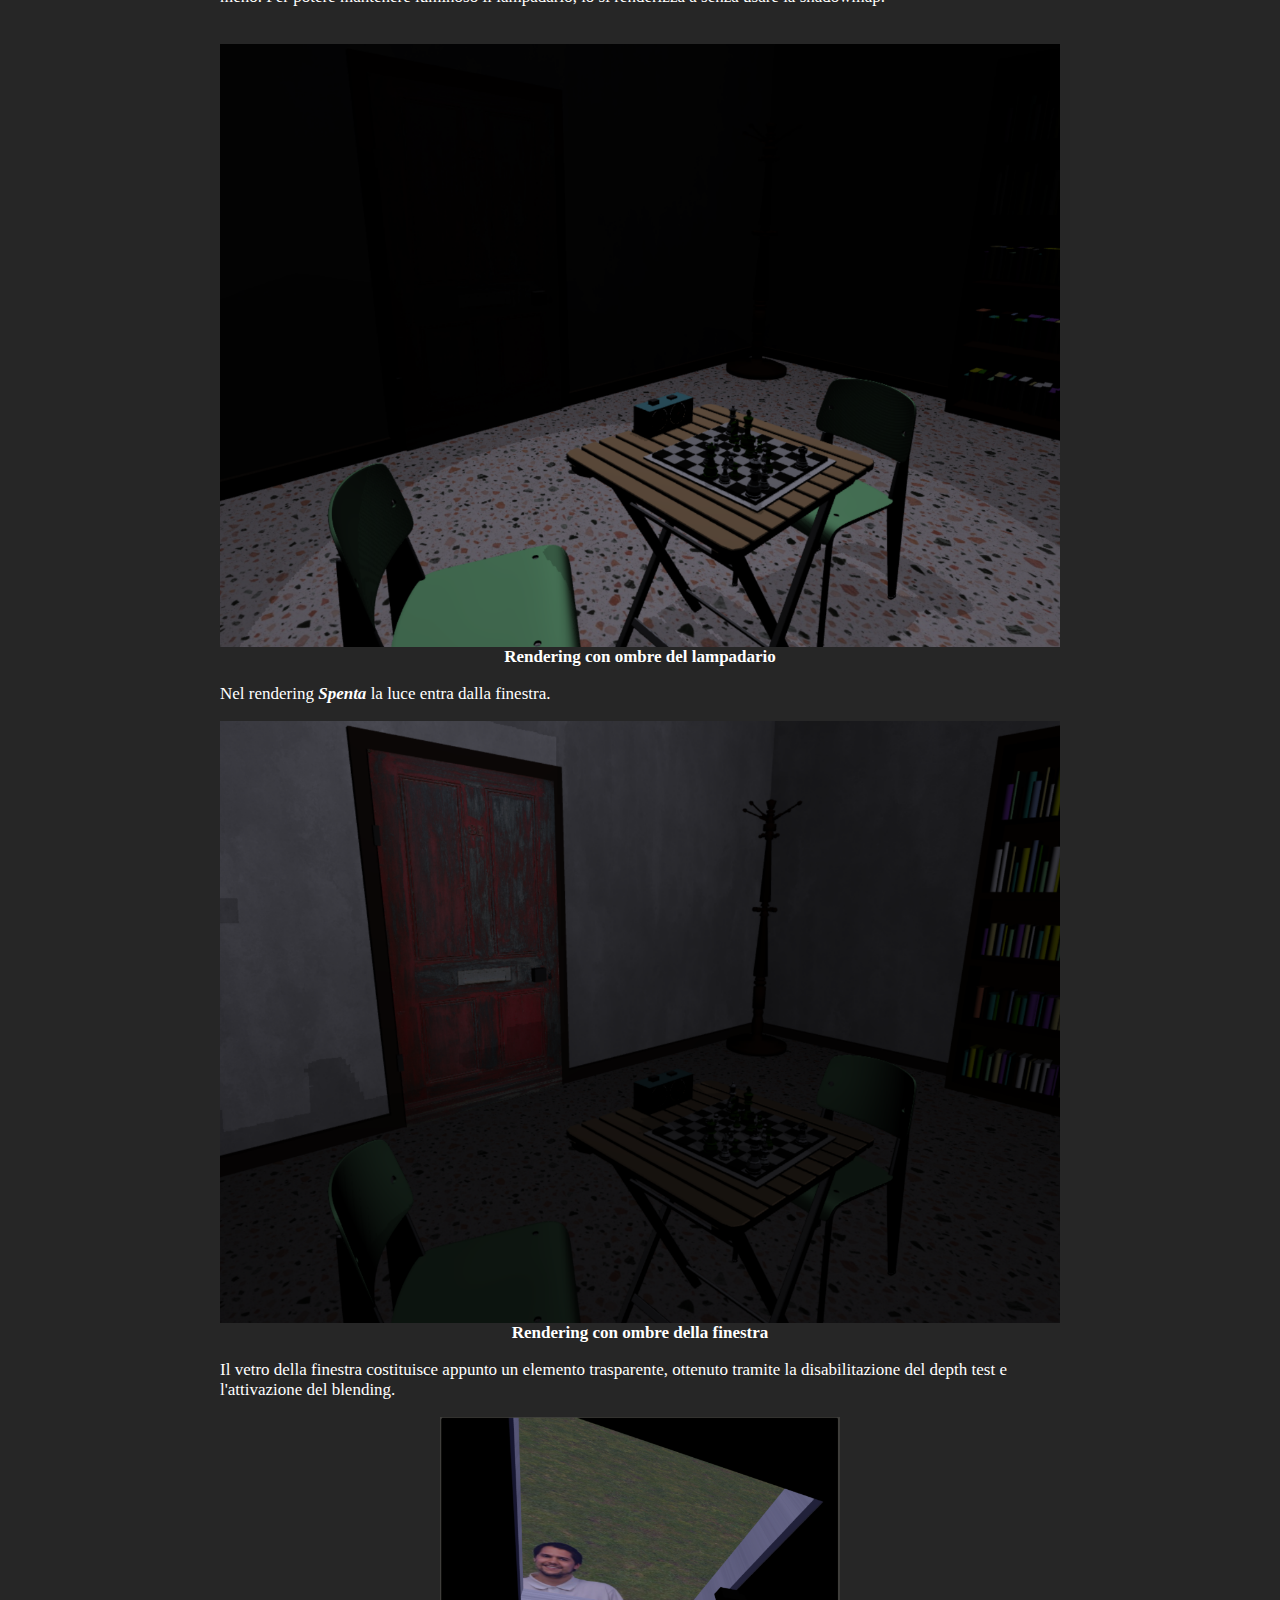
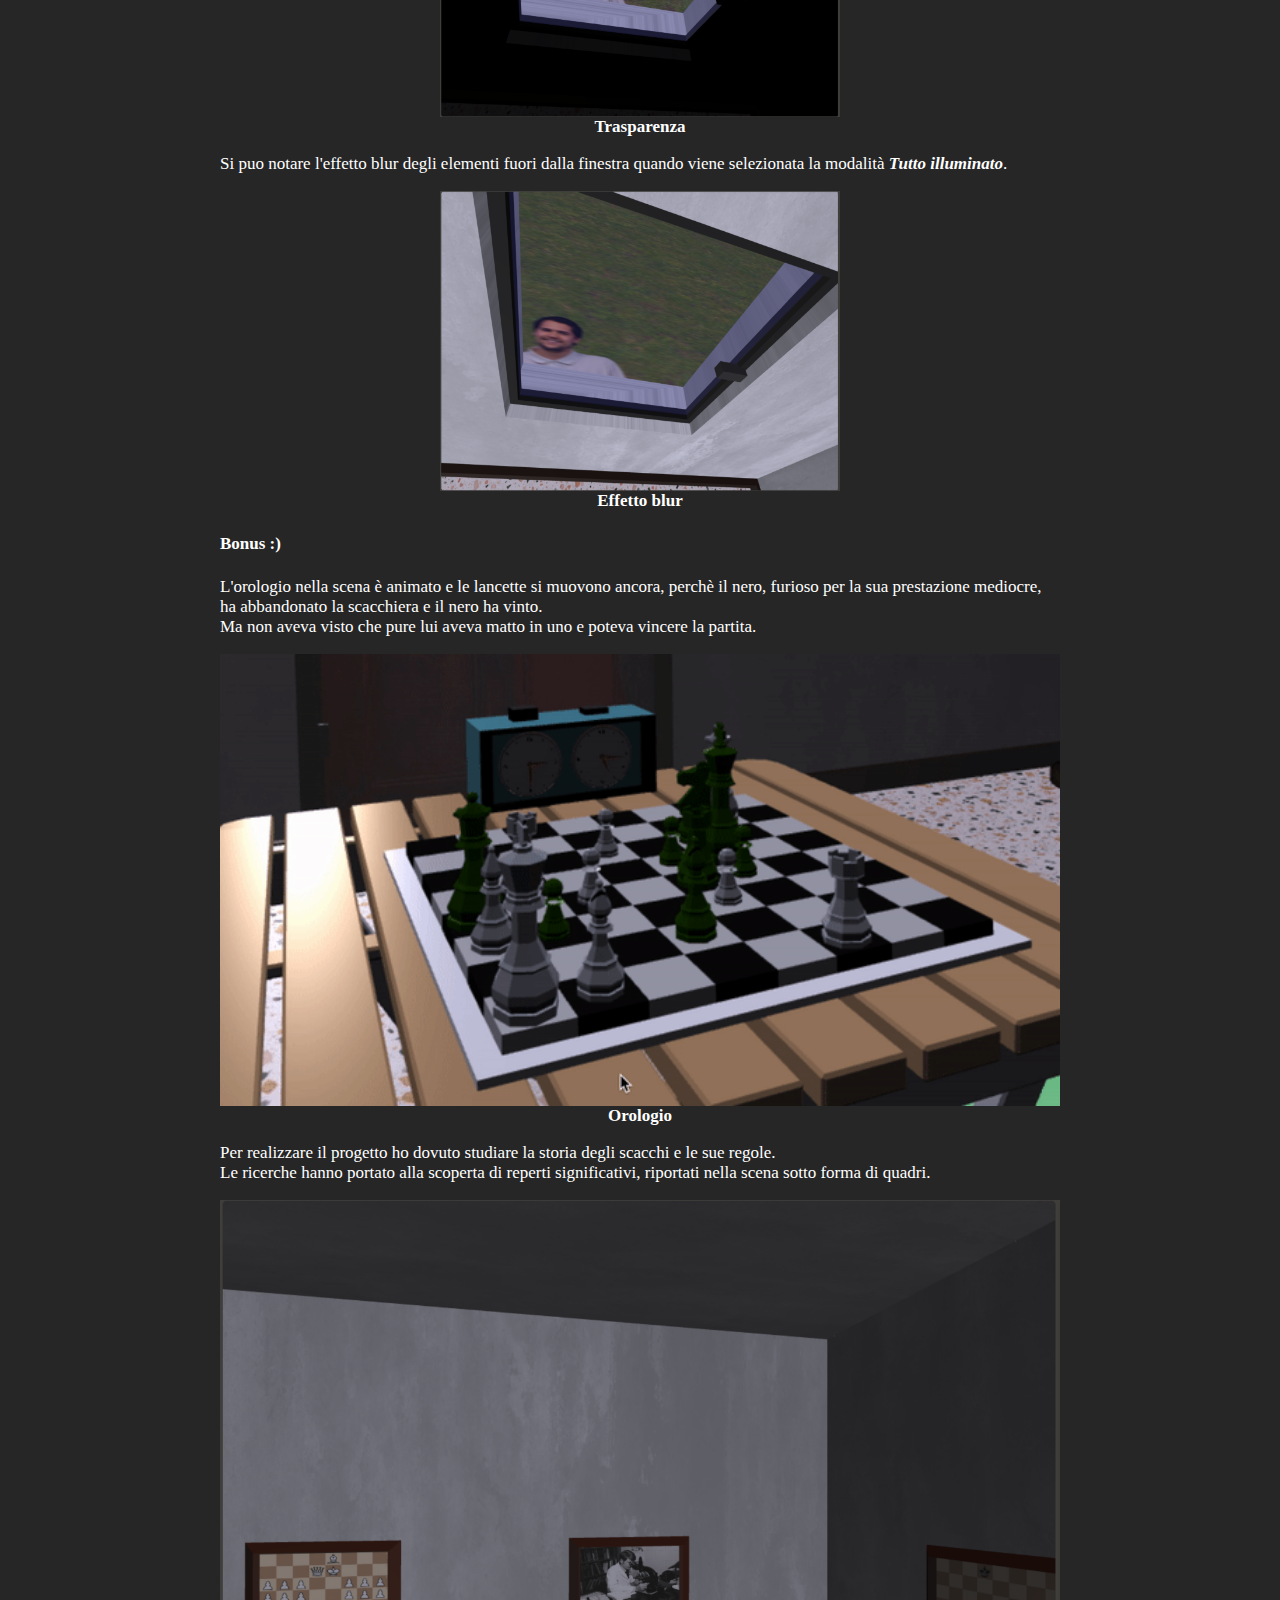
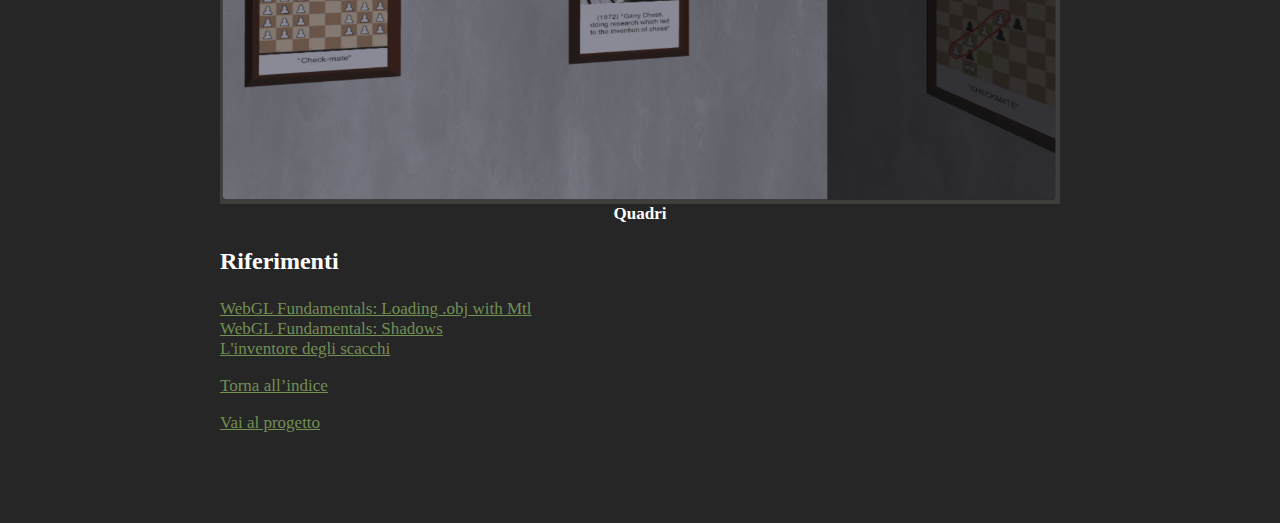
==== commit 7094cc08: "report update" ====
--- a/doc/report.html
+++ b/doc/report.html
@@ -25,18 +25,47 @@
                 <li><a href="#render">render.js </a></li>
                 <li><a href="#rendering_avanzato">Rendering avanzato </a></li>
             </ul>
+            <li><a href="#bonus_section">Bonus</a></li>
             <li><a href="#riferimenti">Riferimenti</a></li>
 
     </div>
 
     <div> 
         <p class="subsection" id="introduzione"></a>Introduzione </p>
-        Questo progetto è stato sviluppato per l'esame di "Computer Graphics A.A. 2022/2023". L'obiettivo è di progettare ed implementare un'applicazione 3D interattiva usando WebGL (HTML5, CSS e contesto webgl), linguaggio JavaScript e OpenGL ES SL. <br>
-        La scena è stata sviluppata con l'obiettivo di realizzare una stanza in cui sono presenti: un tavolo, su cui sopra risiede una scacchiera, un paio di sedie TODO(. Sul muro sono appesi un orologio e un calendario.) Inoltre sulla scena sono presenti anche una porta e il vetro che permette di vedere dall'esterno la sala. <br>
-        Tutti gli oggetti sono stati implementati usando Blender e poi importati in formato <i>.obj</i>, la scacchiera è stata scaricata <a href="https://blendswap.com/blend/25529">Blend Swap</a>.<br>
+        Questo è il progetto di "Computer Graphics A.A. 2022/2023". L'obiettivo è di realizzare un'applicazione 3D interattiva usando WebGL (HTML5, CSS e contesto webgl), linguaggio JavaScript e OpenGL ES SL. <br>
+        La scena rappresentata è una stanza con degli elementi di decoro, nel dettaglio: 
+        <ul>
+            <li>un tavolino: scaricato da <a href="https://blendswap.com/blend/30248">qui</a>.</li>
+            <li>2 sedie: scaricate da <a href="https://blendswap.com/blend/30766">qui</a>.</li>
+            <li>una scacchiera: scaricata da <a href="https://blendswap.com/blend/25529">qui</a>. Che rappresenta un quiz che è riportato nella sezione di destra</li>
+            <li>dei libri: scaricato da <a href="https://blendswap.com/blend/30030">qui</a>. Avendo dei problemi con l'esportazione dei materile di questo asset generativo, ho creato uno script in python per modificare il file .obj ed assegnare materiali differenti.</li>
+            <li>un attaccapanni: scaricato da <a href="https://blendswap.com/blend/21976">qui</a>.</li>
+            <li>una finestra.</li>
+            <li>3 quadri.</li>
+            <li>una porta.</li>
+            <li>un lampadario.</li>
+            <li>un orologio da scacchi: con le lancette che si ruotano.</li>
+        </ul>
+
+        All'esterno c'è un prato ed un cielo con delle nuvole. <br>
+        
+        Tutti i file sono stati esportati in formato <b>.obj</b> e <b>.mtl</b> da Blender. <br>
+
 
         <p class="subsection" id="interfaccia">Interfaccia</p>
-        L'interfaccia dell'applicazione è composta da due parti, il canvas per la visualizzazione 3D e le istruzioni per l'utente con le impostazioni ed il canvas 2D in cui sono illustrati i comandi per interagire con la scena. <br>
+        L'interfaccia dell'applicazione è composta da due parti:
+        <ul>
+            <li>il canvas per la visualizzazione 3D</li>
+            <li>una sezione in 2D contenente:
+                <ul>
+                    <li>le istruzioni testuali per l'utente per interagire con la scena</li>
+                    <li>un canvas 2d con i controlli cliccabili</li>
+                    <li>la gestione degli effetti di illuminazione della scena</li>
+                    <li>un canvas 2d che rappresenta la posizione della scacchiera nella scena contenete un tatticismo di scacchi</li>
+                </ul>
+            </li>
+            
+        </ul> 
 
         <p><img src="img/interfaccia.png" alt="interfaccia" class="img" style="width:900px;height:500px;"></p>
 
@@ -50,16 +79,21 @@
                 <li> <b>D</b> per andare a destra </li>
                 <li> <b>Q</b> per andare in alto </li>
                 <li> <b>E</b> per andare in basso </li>
+                <li> <b>R</b> per impostare la direzione della camera parallela al suolo </li>
                 <li> <b>↑</b> per ruotare verso l'alto </li>
                 <li> <b>↓</b> per ruotare verso il basso</li>
                 <li><b>←</b> per ruotare verso sinistra </li>
                 <li> <b>→</b> per ruotare verso destra </li>
             </ul>
         </li>
-        <li> il touch sulla scena</li>
-        <p><img src="img/movimenti_touch.gif" alt="touch"  style="width:500px;height:300px;"></p>
+        <li> il touch sulla scena testato sul browser <i>Safari</i></li>
+        <p><img src="img/movimenti_touch.gif" alt="touch" style="width: 100%;"></p>
+        <p><img src="img/movimenti_touch2.gif" alt="touch" style="width: 20%;"></p>
+
         <li> il canvas 2D in cui sono disegnati i pulsanti per il movimento</li>
-        <p><img src="img/canvas2d.png" alt="canvas2d"  style="width:100px;height:100px;"></p>
+        <p><img src="img/canvas2d.png" alt="canvas2d buttons"></p>
+        <li> il canvas 2D in cui è stato riportato il tatticismo di scacchi a tema "matto in 1" presente nella scena 3D</li>
+        <p><img src="img/canvas2d2.png" alt="canvas2d chess"></p>
     </ul>
         <p class="subsection" id = "struttura"> Struttura del progetto </p>
         <p> All'interno della repository sono presenti i seguenti file:
@@ -79,8 +113,8 @@
         </p>
 
         
-        <p class="subsection" id ="room"></a>Sviluppo della sala - directory room </p>
-        La directory <i> <b> room</b></i> contiene i file utilizzati per la realizzazione della scena.<br> 
+        <p class="subsection" id ="room"></a>Room </p>
+        La directory <b>room</b> contiene i file utilizzati per la realizzazione della scena.<br> 
         I file che lo compongono sono: 
         <ul>
         <li> <i><b>camera.js:</b></i> si occupa di gestire la camera e i suoi movimenti nello spazio. </li>
@@ -91,8 +125,8 @@
         
     </ul>
 
-    <p class="subsubsection" id="camera"> camera.js</p>
-    <p> Il file <i><b>camera.js</b></i> contiene la classe <i>Camera</i> che si occupa di gestire la camera e i suoi movimenti nello spazio. </p> 
+    <p class="subsubsection" id="camera"> Camera</p>
+    <p> La classe <i>Camera</i> contenuta nel file <b>camera.js</b> si occupa di gestire la camera e i suoi movimenti nello spazio. </p> 
     L'orientamento della camera è definito da tre assi ortogonali, in cui ogni asse è un vettore in coordinate globali. <br>
    <ul>
         <li>position: posizione nello spazio della camera.</li>
@@ -122,6 +156,7 @@
    La funzione <i>drawButton</i> si occupa di disegnare i singoli tasti all'interno del canvas 2D, andando a salvare in un array tutti i tasti che si vogliono realizzare. <br>
    In seguito, l'array viene iterato tramite la funzione <i>drawAll</i>, che per ogni oggetto dell'array chiama la funzione <i>drawButton</i>. Quest'ultima, si occupa della creazione dei quadrati, che rappresentano i pulsanti, e di determinarne la  dimensione, il colore e il testo da applicare. <br>
 
+   Vi è anche la funzione <i>makeChessCanvas</i> che si occupa di disegnare la scacchiera all'interno del canvas 2D, data una posizione in formato <i>FEN (Forsyth-Edwards Notation)</i>.
    
 
    <p class="subsubsection" id="mesh"> mesh.js</p>
@@ -141,32 +176,41 @@
     <p class="subsubsection" id="render"> render.js</p>
     Il file <i><b>render.js</b></i> contiene una funziona render che si occupa di scegliere uniform e shader a seconda del tipo di rendering scelto. <br>
     Prima di partire con il rendering la funzione si occupa di effettuare il resize del canvas, se necessario, e controllare gli input da tastiera. <br>
-    La scena può essere disegnata con due shader, con o senza ombre. <br>
+    La scena può essere disegnata con due shader, con o senza ombre, e con la possibilità di scegliere tra 2 diversi tipi di illuminazione, tramite la luce del lampadario o quella esterna.<br>
     Il rendering base supporta le texture e i colori, la luce diffusa e la specular lightning. <br>
-    <p class="img"><img src="img/rendering_base.png" alt="rendering_base" style="width:400px;height:300px;" class="img"> <b>Rendering base</b></p>
+    Il rendering base supporta una tecnica avanzata, gli elementi esterni alla scena infatti vengono disegnati con un effetto blur per simulare la vistra attraverso un vetro sporco calcolando il colore di rendering come la media dei colori dei pixel vicini. <br>
+    <p class="img"><img src="img/rendering_base.png" alt="rendering_base" style="width: 100%"> <b>Rendering base</b></p>
 
     <h4 id="rendering_avanzato">Rendering avanzato </h4>
-    La prima techica di rending avanzato è il rendering con ombre, attivabile tramite la checkbox <i><b>Ombre</b></i>. <br>
+    La prima techica di rending avanzato è il rendering con ombre, attivabile tramite i radio button per determinare quale luce si vuole: <i><b>tutto illuminato(niente ombre), accesa (lampadario), spenta (luce esterna)</b></i>. <br>
     Per poter generare le ombre la scena viene disegnata due volta, prima dal punto di vista della luce per generare una shadowmap, poi dal punto di vista dell’osservatore utilizzando la shadowmap generata per capire se un punto è in ombra o meno.
+    Per potere mantenere luminoso il lampadario, lo si renderizza a senza usare la shadowmap. <br>
     <br>
-    <p class="img"><img src="img/rendering_ombre.png" alt="rendering_base" style="width:400px;height:300px;" class="img"> <b>Rendering con ombre</b></p>
-
-    La seconda tecnica di rendering avanzato è stato l'effetto trasparenza su un oggetto del modello, ovvero il vetro della sala operatoria. <br>
-    L'effetto della trasparenza è dato dalla quarta componente colore di RGBA chiamata alpha. Essa misura l'opacità del texel e può assumere valori compresi tra 0 e 1.
-    <ul>
-    <li>0: il texel è completamente trasparente</li>
-    <li>1: il texel è completamente opaco</li>
-    </ul>
-    Il buffer alpha è allocato di default. Per abilitare questo buffer è stata chiamata la funzione enable(gl.BLEND) sul contesto 3D. <br>
-    In seguito è stato aggiunto all'interno del fragment shader l'attributo <i><b>uniform float opacity</b></i> il quale permette di passare il valore alpha del colore dell'oggetto. Successivamente, il valore di opacity viene moltiplicato all'interno del colore dell'oggetto. <br>
-    Per applicare l'effetto trasparente sull'oggetto, è stato necessario prima inserire la foto, che si deve intravedere nella trasparenza del vetro, e in seguito aggiungere il vetro reso trasparente modificando il valore <i>d</i> dell'oggetto vetro presente nel file <i>room.mtl</i> e settandolo a 0.2.
-
-    <p class="img"><img src="img/trasparenza.png" alt="trasparenza" style="width:400px;height:300px;" class="img"> <b>Trasparenza</b></p>
-  
+    <p class="img"><img src="img/rendering_ombre_lampada.png" alt="rendering con ombre di lampadario" style="width:100%;" class="img"> <b>Rendering con ombre del lampadario</b></p>
+    Nel rendering <i><b>Spenta</b></i> la luce entra dalla finestra.
+    <br>
+    <p class="img"><img src="img/rendering_ombre_finestra.png" alt="rendering con ombre della finestra" style="width:100%;" class="img"> <b>Rendering con ombre della finestra</b></p>
+    Il vetro della finestra costituisce appunto un elemento trasparente, ottenuto tramite la disabilitazione del depth test e l'attivazione del blending. <br>
+
+    <p class="img"><img src="img/finestra_trasparenza.png" alt="trasparenza" style="width:400px;height:300px;" class="img"> <b>Trasparenza</b></p>
+    Si puo notare l'effetto blur degli elementi fuori dalla finestra quando viene selezionata la modalità <i><b>Tutto illuminato</b></i>. <br>
+    <p class="img"><img src="img/finestra_blur.png" alt="blur" style="width:400px;height:300px;" class="img"> <b>Effetto blur</b></p>
+
+    <h4 id="bonus_section">Bonus :)</h4>
+    L'orologio nella scena è animato e le lancette si muovono ancora, perchè il nero, furioso per la sua prestazione mediocre, ha abbandonato la scacchiera e il nero ha vinto. <br>
+    Ma non aveva visto che pure lui aveva matto in uno e poteva vincere la partita. <br>
+
+    <p class="img"><img src="img/clock.gif" alt="clock" style="width:100%;" class="img"> <b>Orologio</b></p>
+    Per realizzare il progetto ho dovuto studiare la storia degli scacchi e le sue regole. <br>
+    Le ricerche hanno portato alla scoperta di reperti significativi, riportati nella scena sotto forma di quadri. <br>
+    <p class="img"><img src="img/paintings.png" alt="quadri" style="width:100%;" class="img"> <b>Quadri</b></p>
+
 <p class="subsection" id="riferimenti"></a>Riferimenti </p>
 <a href="https://webglfundamentals.org/webgl/lessons/webgl-load-obj-w-mtl.html">WebGL Fundamentals: Loading .obj with Mtl</a>
 <br>
 <a href="https://webglfundamentals.org/webgl/lessons/webgl-shadows.html">WebGL Fundamentals: Shadows</a>
+<br>
+<a href="https://garrychess.com">L'inventore degli scacchi</a>
 
 <p><a href="#indice">Torna all’indice</a></p>
 
